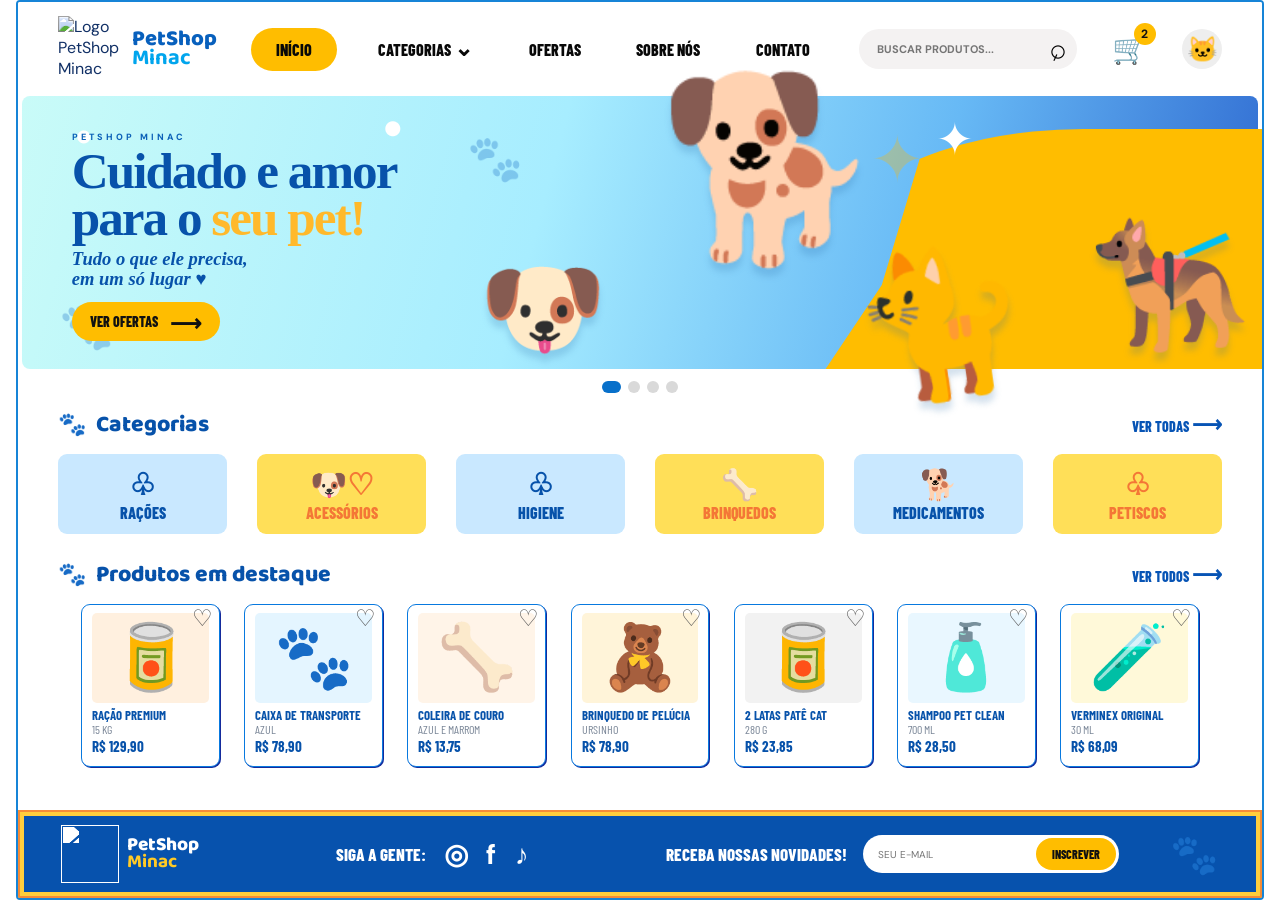
==== index.html @ 1ef47837 "adiciona produtos.json" ====
<!DOCTYPE html>
<html lang="pt-BR">
<head>
  <meta charset="UTF-8">
  <meta name="viewport" content="width=device-width, initial-scale=1.0">
  <meta name="description" content="PetShop Minac — cuidado e amor para o seu pet.">
  <title>PetShop Minac | Cuidado e amor para o seu pet</title>
  <link rel="stylesheet" href="index.css">
  <link rel="preconnect" href="https://fonts.googleapis.com">
  <link rel="preconnect" href="https://fonts.gstatic.com" crossorigin>
  <link href="https://fonts.googleapis.com/css2?family=Baloo+2:wght@500;600;700;800&family=Barlow+Condensed:wght@500;600;700;800&family=DM+Sans:wght@400;500;600;700&display=swap" rel="stylesheet">
</head>
<body>
  <div class="page-frame">
    <header class="site-header">
      <a class="brand" href="#" aria-label="PetShop Minac - página inicial">
        <img src="assets/logo.png" alt="Logo PetShop Minac">
        <span class="brand-name">PetShop<br><strong>Minac</strong></span>
      </a>

      <nav class="main-nav" aria-label="Navegação principal">
        <a class="nav-link active" href="#inicio">Início</a>
        <a class="nav-link" href="#categorias">Categorias <span class="chevron">⌄</span></a>
        <a class="nav-link" href="#ofertas">Ofertas</a>
        <a class="nav-link" href="#sobre">Sobre nós</a>
        <a class="nav-link" href="#contato">Contato</a>
      </nav>

      <form class="search-box" role="search">
        <label class="sr-only" for="search">Buscar produtos</label>
        <input id="search" type="search" placeholder="Buscar produtos...">
        <button type="submit" aria-label="Pesquisar">⌕</button>
      </form>

      <label class="cart-shortcut" for="cart-toggle" aria-label="Abrir carrinho" role="button" tabindex="0">
        <span class="cart-icon">🛒</span><span class="cart-count">2</span>
      </label>
      <div class="profile-avatar" aria-label="Perfil do usuário">🐱</div>
    </header>

    <main id="inicio">
      <section class="hero" aria-label="Apresentação do PetShop Minac">
        <div class="hero-copy">
          <span class="eyebrow">PETSHOP MINAC</span>
          <h1>Cuidado e amor<br>para o <em>seu pet!</em></h1>
          <p>Tudo o que ele precisa,<br>em um só lugar <span>♥</span></p>
          <a class="primary-button" href="#ofertas">Ver ofertas <b>⟶</b></a>
        </div>
        <div class="hero-decor decor-one">🐾</div>
        <div class="hero-decor decor-two">🐾</div>
        <div class="hero-decor decor-three">✦</div>
        <div class="hero-pets" aria-label="Ilustrações de animais">
          <div class="pet-sticker small-dog">🐶</div>
          <div class="pet-sticker big-dog">🐕</div>
          <div class="pet-sticker cat">🐈</div>
          <div class="pet-sticker puppy">🐕‍🦺</div>
        </div>
        <span class="hero-spark">✦</span>
      </section>

      <div class="slider-dots" aria-label="Slide 1 de 4">
        <span class="selected"></span><span></span><span></span><span></span>
      </div>

      <section class="content-section categories-section" id="categorias">
        <div class="section-heading">
          <span class="paw">🐾</span>
          <h2>Categorias</h2>
          <a href="#categorias" class="see-all">Ver todas <b>⟶</b></a>
        </div>
        <div class="category-grid">
          <a class="category-card blue" href="#ofertas"><span class="category-art">♧</span><span>Rações</span></a>
          <a class="category-card yellow" href="#ofertas"><span class="category-art">🐶♡</span><span>Acessórios</span></a>
          <a class="category-card blue" href="#ofertas"><span class="category-art">♧</span><span>Higiene</span></a>
          <a class="category-card yellow" href="#ofertas"><span class="category-art">🦴</span><span>Brinquedos</span></a>
          <a class="category-card blue" href="#ofertas"><span class="category-art">🐕</span><span>Medicamentos</span></a>
          <a class="category-card yellow" href="#ofertas"><span class="category-art">♧</span><span>Petiscos</span></a>
        </div>
      </section>

      <section class="content-section products-section" id="ofertas">
        <div class="section-heading">
          <span class="paw">🐾</span>
          <h2>Produtos em destaque</h2>
          <a href="#ofertas" class="see-all">Ver todos <b>⟶</b></a>
        </div>
        <div class="product-grid">
          <article class="product-card">
            <button class="favorite" aria-label="Adicionar ração aos favoritos">♡</button>
            <div class="product-image food">🥫</div>
            <h3>Ração premium</h3><p>15 kg</p><strong>R$ 129,90</strong>
          </article>
          <article class="product-card">
            <button class="favorite" aria-label="Adicionar caixa de transporte aos favoritos">♡</button>
            <div class="product-image carrier">🐾</div>
            <h3>Caixa de transporte</h3><p>Azul</p><strong>R$ 78,90</strong>
          </article>
          <article class="product-card">
            <button class="favorite" aria-label="Adicionar coleira aos favoritos">♡</button>
            <div class="product-image collar">🦴</div>
            <h3> coleira de couro</h3><p>Azul e marrom</p><strong>R$ 13,75</strong>
          </article>
          <article class="product-card">
            <button class="favorite" aria-label="Adicionar brinquedo aos favoritos">♡</button>
            <div class="product-image teddy">🧸</div>
            <h3>Brinquedo de pelúcia</h3><p>Ursinho</p><strong>R$ 78,90</strong>
          </article>
          <article class="product-card">
            <button class="favorite" aria-label="Adicionar patê aos favoritos">♡</button>
            <div class="product-image pate">🥫</div>
            <h3>2 latas patê cat</h3><p>280 g</p><strong>R$ 23,85</strong>
          </article>
          <article class="product-card">
            <button class="favorite" aria-label="Adicionar shampoo aos favoritos">♡</button>
            <div class="product-image shampoo">🧴</div>
            <h3>Shampoo pet clean</h3><p>700 ml</p><strong>R$ 28,50</strong>
          </article>
          <article class="product-card">
            <button class="favorite" aria-label="Adicionar vermífugo aos favoritos">♡</button>
            <div class="product-image vitamins">🧪</div>
            <h3>Verminex original</h3><p>30 ml</p><strong>R$ 68,09</strong>
          </article>
        </div>
      </section>
    </main>

    <footer class="site-footer" id="contato">
      <a class="footer-brand" href="#">
        <img src="assets/logo.png" alt="">
        <span>PetShop<br><strong>Minac</strong></span>
      </a>
      <div class="social-area"><strong>Siga a gente:</strong><a href="#" aria-label="Instagram">◎</a><a href="#" aria-label="Facebook">f</a><a href="#" aria-label="TikTok">♪</a></div>
      <form class="newsletter">
        <label for="email">Receba nossas novidades!</label>
        <div class="newsletter-field"><input id="email" type="email" placeholder="Seu e-mail"><button type="submit">Inscrever</button></div>
      </form>
      <div class="footer-paws">🐾</div>
    </footer>
  </div>

  <!-- Carrinho demonstrativo: a abertura/fechamento é feita apenas com CSS.
       Para adicionar produtos e recalcular valores automaticamente seria necessário JavaScript. -->
  <input class="cart-toggle" type="checkbox" id="cart-toggle">
  <label class="cart-open" for="cart-toggle" aria-label="Abrir carrinho">🛒<span>2</span></label>
  <aside class="cart-panel" id="carrinho" aria-label="Meu carrinho">
    <div class="cart-heading"><div><h2>Meu carrinho</h2><span>Seus itens</span></div><label for="cart-toggle" class="cart-close" aria-label="Fechar carrinho">×</label></div>
    <div class="cart-item"><div class="mini-product">🥫</div><div class="cart-item-info"><strong>Ração premier</strong><small>Adultos · 15 kg</small><div class="quantity">− <b>1</b> +</div></div><strong class="item-price">R$ 105,99</strong></div>
    <div class="cart-item"><div class="mini-product blue-mini">🐾</div><div class="cart-item-info"><strong>Caixa de transporte</strong><small>Azul</small><div class="quantity">− <b>1</b> +</div></div><strong class="item-price">R$ 78,90</strong></div>
    <div class="cart-total"><div><strong>Total:</strong><b>R$ 184,89</b></div><div><span>Taxa de entrega</span><span>R$ 20,00</span></div><div class="grand-total"><strong>Total da compra</strong><b>R$ 204,89</b></div></div>
    <a href="#" class="checkout-button">Finalizar compra <b>⟶</b></a>
  </aside>
</body>
</html>
---- index.css ----
* {
  box-sizing: border-box;
  margin: 0;
  padding: 0;
}

:root {
  --blue: #0754b5;
  --blue-dark: #0649a3;
  --sky: #bceeff;
  --sky-card: #c9e8ff;
  --yellow: #ffbd00;
  --yellow-soft: #ffdf58;
  --ink: #102f65;
  --white: #fff;
}

html { scroll-behavior: smooth; }
body {
  min-width: 320px;
  background: #fff;
  color: var(--ink);
  font-family: "DM Sans", Arial, sans-serif;
}
a { color: inherit; text-decoration: none; }
button, input { font: inherit; }
button { cursor: pointer; }
.sr-only {
  position: absolute; width: 1px; height: 1px; padding: 0; margin: -1px;
  overflow: hidden; clip: rect(0, 0, 0, 0); white-space: nowrap; border: 0;
}
.page-frame {
  width: min(100% - 32px, 1600px);
  min-height: 100vh;
  margin: 0 auto;
  border: 2px solid #1684d7;
  border-radius: 4px;
  overflow: hidden;
  display: flex;
  flex-direction: column;
}
.site-header {
  min-height: 94px;
  padding: 12px 3.2%;
  display: flex;
  align-items: center;
  justify-content: space-between;
  gap: 24px;
  background: #fff;
}
.brand, .footer-brand { display: flex; align-items: center; gap: 8px; flex-shrink: 0; }
.brand img { width: 66px; height: 66px; object-fit: contain; }
.brand-name, .footer-brand span {
  color: #0860bd; font-family: "Baloo 2", sans-serif; font-size: 22px;
  font-weight: 800; line-height: .88;
}
.brand-name strong, .footer-brand strong { color: #00a5ed; }
.main-nav { display: flex; align-items: center; justify-content: center; gap: clamp(12px, 2vw, 35px); }
.nav-link {
  padding: 12px 15px; color: #080808; text-transform: uppercase;
  font-family: "Barlow Condensed", sans-serif; font-size: 16px; font-weight: 800;
  white-space: nowrap;
}
.nav-link.active { padding-inline: 25px; background: var(--yellow); border-radius: 28px; }
.chevron { font-size: 23px; line-height: 0; }
.search-box {
  width: clamp(160px, 17vw, 250px); height: 40px; display: flex; align-items: center;
  background: #f4f2f2; border-radius: 30px; padding: 0 12px 0 18px;
}
.search-box input { min-width: 0; width: 100%; border: 0; outline: 0; background: transparent; font-size: 11px; font-weight: 700; text-transform: uppercase; }
.search-box button { border: 0; background: transparent; font-size: 29px; line-height: 1; transform: rotate(-20deg); }
.cart-shortcut { position: relative; font-size: 29px; flex-shrink: 0; }
.cart-count, .cart-open span {
  position: absolute; top: -7px; right: -8px; width: 22px; height: 22px;
  display: grid; place-items: center; border-radius: 50%; background: var(--yellow);
  color: #111; font-size: 12px; font-weight: 800;
}
.profile-avatar { width: 40px; height: 40px; display: grid; place-items: center; border-radius: 50%; background: #eee; font-size: 25px; }

.hero {
  min-height: clamp(230px, 21vw, 320px);
  margin: 0 4px;
  padding: 28px 4%;
  position: relative;
  overflow: visible;
  isolation: isolate;
  display: flex;
  align-items: center;
  border-radius: 8px;
  background:
    radial-gradient(circle at 5% 15%, #fff 0 6px, transparent 7px),
    radial-gradient(circle at 30% 12%, #fff 0 7px, transparent 8px),
    radial-gradient(circle at 58% 35%, #fff 0 10px, transparent 11px),
    radial-gradient(circle at 88% 18%, #fff 0 8px, transparent 9px),
    linear-gradient(105deg, #c9fbf8 0%, #a7edff 42%, #67b9f5 72%, #2c66cf 100%);
}
.hero::before {
  content: ""; position: absolute; z-index: -1; right: -3%; bottom: 0; width: 38%; height: 88%;
  background: var(--yellow); border-radius: 55% 0 0 0; clip-path: polygon(22% 0,100% 0,100% 100%,0 100%,12% 65%);
}
.hero-copy { position: relative; z-index: 3; max-width: 43%; }
.eyebrow { color: #0c61b8; font-size: 9px; font-weight: 800; letter-spacing: 3px; }
.hero h1 {
  margin: 2px 0 8px; color: #0752aa; font-family: Georgia, serif;
  font-size: clamp(31px, 4vw, 61px); line-height: .92; letter-spacing: -2px;
}
.hero h1 em { color: #ffb92b; font-style: normal; }
.hero-copy p { color: #0752aa; font-family: Georgia, serif; font-size: clamp(14px, 1.45vw, 21px); font-weight: 700; font-style: italic; line-height: 1.05; }
.hero-copy p span { color: #0752aa; }
.primary-button {
  display: inline-flex; align-items: center; gap: 12px; margin-top: 14px; padding: 11px 18px;
  border-radius: 30px; background: var(--yellow); color: #111; text-transform: uppercase;
  font-family: "Barlow Condensed", sans-serif; font-size: 14px; font-weight: 800;
}
.primary-button b { font-size: 22px; line-height: 12px; }
.hero-pets { position: absolute; z-index: 2; inset: 0 0 0 37%; pointer-events: none; }
.pet-sticker { position: absolute; display: grid; place-items: center; filter: drop-shadow(0 8px 3px #2869a333); }
.small-dog { left: 0; bottom: -2%; font-size: clamp(65px, 8vw, 120px); }
.big-dog { left: 23%; top: -16%; font-size: clamp(110px, 14vw, 210px); }
.cat { left: 48%; bottom: -17%; font-size: clamp(90px, 11vw, 160px); transform: rotate(-8deg); }
.puppy { right: 1%; bottom: 0; font-size: clamp(75px, 10vw, 145px); }
.hero-decor { position: absolute; color: #2584d0; opacity: .3; font-size: 45px; }
.decor-one { left: 36%; top: 12%; }.decor-two { left: 3%; bottom: 5%; }.decor-three { right: 27%; top: 8%; color: #ffb800; font-size: 65px; }
.hero-spark { position: absolute; right: 23%; top: 5%; color: #fff; font-size: 45px; }
.slider-dots { display: flex; justify-content: center; gap: 7px; padding: 12px 0 4px; }
.slider-dots span { width: 12px; height: 12px; border-radius: 50%; background: #d9d9d9; }
.slider-dots .selected { width: 19px; border-radius: 10px; background: #0870ca; }

.content-section { padding: 12px 3.2% 8px; }
.section-heading { display: flex; align-items: center; gap: 9px; margin-bottom: 15px; }
.section-heading h2 { color: #0752aa; font-family: "Baloo 2", sans-serif; font-size: 23px; font-weight: 800; line-height: 1; }
.paw { font-size: 23px; }
.see-all { margin-left: auto; color: var(--blue); font-family: "Barlow Condensed", sans-serif; font-size: 14px; font-weight: 800; text-transform: uppercase; white-space: nowrap; }
.see-all b { font-size: 21px; }
.category-grid { display: grid; grid-template-columns: repeat(6, minmax(0, 1fr)); gap: clamp(10px, 2.3vw, 36px); }
.category-card {
  min-height: 80px; display: flex; flex-direction: column; align-items: center; justify-content: center;
  gap: 3px; border-radius: 9px; font-family: "Barlow Condensed", sans-serif; font-size: 16px;
  font-weight: 800; text-transform: uppercase; transition: transform .2s ease;
}
.category-card:hover { transform: translateY(-3px); }
.category-card.blue { background: var(--sky-card); color: #0752aa; }
.category-card.yellow { background: var(--yellow-soft); color: #f47736; }
.category-art { font-size: 30px; line-height: 1.1; }

.products-section { padding-top: 17px; padding-bottom: 32px; }
.product-grid { display: grid; grid-template-columns: repeat(7, minmax(0, 1fr)); gap: clamp(9px, 1.9vw, 29px); padding: 0 2%; }
.product-card {
  position: relative; min-width: 0; padding: 8px 10px 9px; border: 1.5px solid #0879df;
  border-radius: 9px; box-shadow: 1px 1px 0 #152b9c; background: #fff;
}
.favorite { position: absolute; top: 2px; right: 6px; border: 0; background: transparent; color: #555; font-size: 23px; line-height: 1; }
.product-image {
  height: clamp(72px, 7vw, 108px); display: grid; place-items: center; margin-bottom: 5px;
  border-radius: 5px; font-size: clamp(43px, 5vw, 70px);
}
.product-image.food { background: #fff0df; }.product-image.carrier { background: #e4f5ff; }
.product-image.collar { background: #fff4e8; }.product-image.teddy { background: #fff4d9; }
.product-image.pate { background: #f2f2f2; }.product-image.shampoo { background: #e9f7ff; }
.product-image.vitamins { background: #fff9d9; }
.product-card h3 { color: #0752aa; font-family: "Barlow Condensed", sans-serif; font-size: clamp(12px, 1vw, 15px); font-weight: 700; text-transform: uppercase; line-height: 1.1; }
.product-card p { color: #7b8798; font-family: "Barlow Condensed", sans-serif; font-size: 12px; text-transform: uppercase; }
.product-card > strong { color: #0752aa; font-family: "Barlow Condensed", sans-serif; font-size: 15px; }

.site-footer {
  min-height: 86px; margin-top: auto; padding: 9px 3%; display: flex; align-items: center; gap: clamp(18px, 4vw, 65px);
  position: relative; overflow: hidden; color: #fff; background: #0752ad;
  border: 6px solid #ffce3c; outline: 2px solid #f58c37; outline-offset: -2px;
}
.footer-brand img { width: 58px; height: 58px; object-fit: contain; filter: brightness(0) invert(1); }
.footer-brand span { color: #fff; font-size: 19px; }
.footer-brand strong { color: #ffca26; }
.social-area { display: flex; align-items: center; gap: 18px; margin-left: auto; white-space: nowrap; }
.social-area strong, .newsletter label { font-family: "Barlow Condensed", sans-serif; font-size: 17px; font-weight: 800; text-transform: uppercase; }
.social-area a { font-size: 28px; font-weight: 700; }
.newsletter { display: flex; align-items: center; gap: 16px; margin-left: auto; }
.newsletter-field { display: flex; align-items: center; width: clamp(190px, 20vw, 275px); padding: 3px; border-radius: 30px; background: #fff; }
.newsletter-field input { width: 100%; min-width: 0; padding: 7px 12px; border: 0; outline: 0; border-radius: 30px; font-size: 10px; text-transform: uppercase; }
.newsletter-field button { padding: 9px 16px; border: 0; border-radius: 25px; background: var(--yellow); color: #111; font-family: "Barlow Condensed", sans-serif; font-size: 12px; font-weight: 800; text-transform: uppercase; white-space: nowrap; }
.footer-paws { font-size: 39px; color: var(--yellow); }

.cart-toggle { position: absolute; opacity: 0; pointer-events: none; }
.cart-open {
  position: fixed; z-index: 20; top: 22px; right: 24px; display: none;
  font-size: 27px; cursor: pointer;
}
.cart-open span { display: grid; }
.cart-panel {
  position: fixed; z-index: 30; top: 18%; right: max(18px, calc((100vw - 1600px) / 2 + 18px));
  width: min(310px, calc(100vw - 28px)); padding: 17px 15px 14px;
  border: 1.5px solid #0879df; border-radius: 22px; background: #fff;
  box-shadow: 0 5px 18px #123a6933; transform: translateX(calc(100% + 35px));
  opacity: 0; visibility: hidden; transition: transform .25s ease, opacity .25s ease, visibility .25s;
}
.cart-toggle:checked ~ .cart-panel { transform: translateX(0); opacity: 1; visibility: visible; }
.cart-heading { display: flex; align-items: flex-start; justify-content: space-between; margin-bottom: 14px; }
.cart-heading h2 { color: #121a58; font-family: "Barlow Condensed", sans-serif; font-size: 22px; line-height: .95; text-transform: uppercase; }
.cart-heading span { color: #f04444; font-family: "Barlow Condensed", sans-serif; font-size: 11px; font-weight: 700; text-transform: uppercase; }
.cart-close { color: #222; font-size: 27px; font-weight: 700; line-height: .8; cursor: pointer; }
.cart-item { display: flex; align-items: center; gap: 9px; padding: 8px 0; border-bottom: 1px solid #eee; }
.mini-product { width: 58px; height: 55px; display: grid; place-items: center; border-radius: 8px; background: #fff0bd; font-size: 31px; }
.blue-mini { background: #d9f0ff; }
.cart-item-info { display: flex; flex: 1; flex-direction: column; min-width: 0; }
.cart-item-info strong { color: #0752aa; font-family: "Barlow Condensed", sans-serif; font-size: 13px; text-transform: uppercase; line-height: 1.1; }
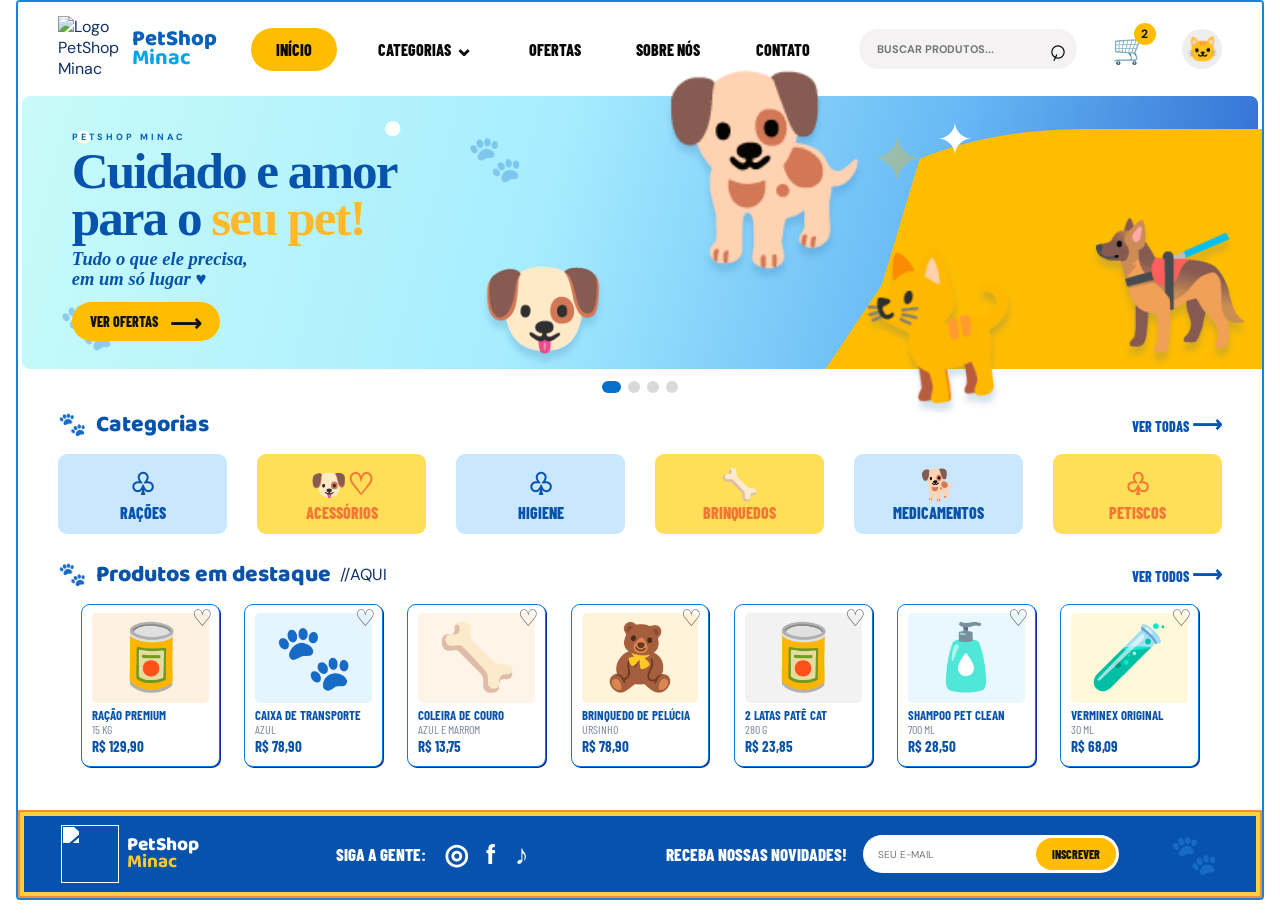
==== commit 64b4de2a: "Update index.html" ====
--- a/index.html
+++ b/index.html
@@ -81,7 +81,9 @@
       <section class="content-section products-section" id="ofertas">
         <div class="section-heading">
           <span class="paw">🐾</span>
-          <h2>Produtos em destaque</h2>
+          
+          <h2>Produtos em destaque</h2> //AQUI 
+          
           <a href="#ofertas" class="see-all">Ver todos <b>⟶</b></a>
         </div>
         <div class="product-grid">
@@ -150,4 +152,4 @@
     <a href="#" class="checkout-button">Finalizar compra <b>⟶</b></a>
   </aside>
 </body>
-</html>+</html>
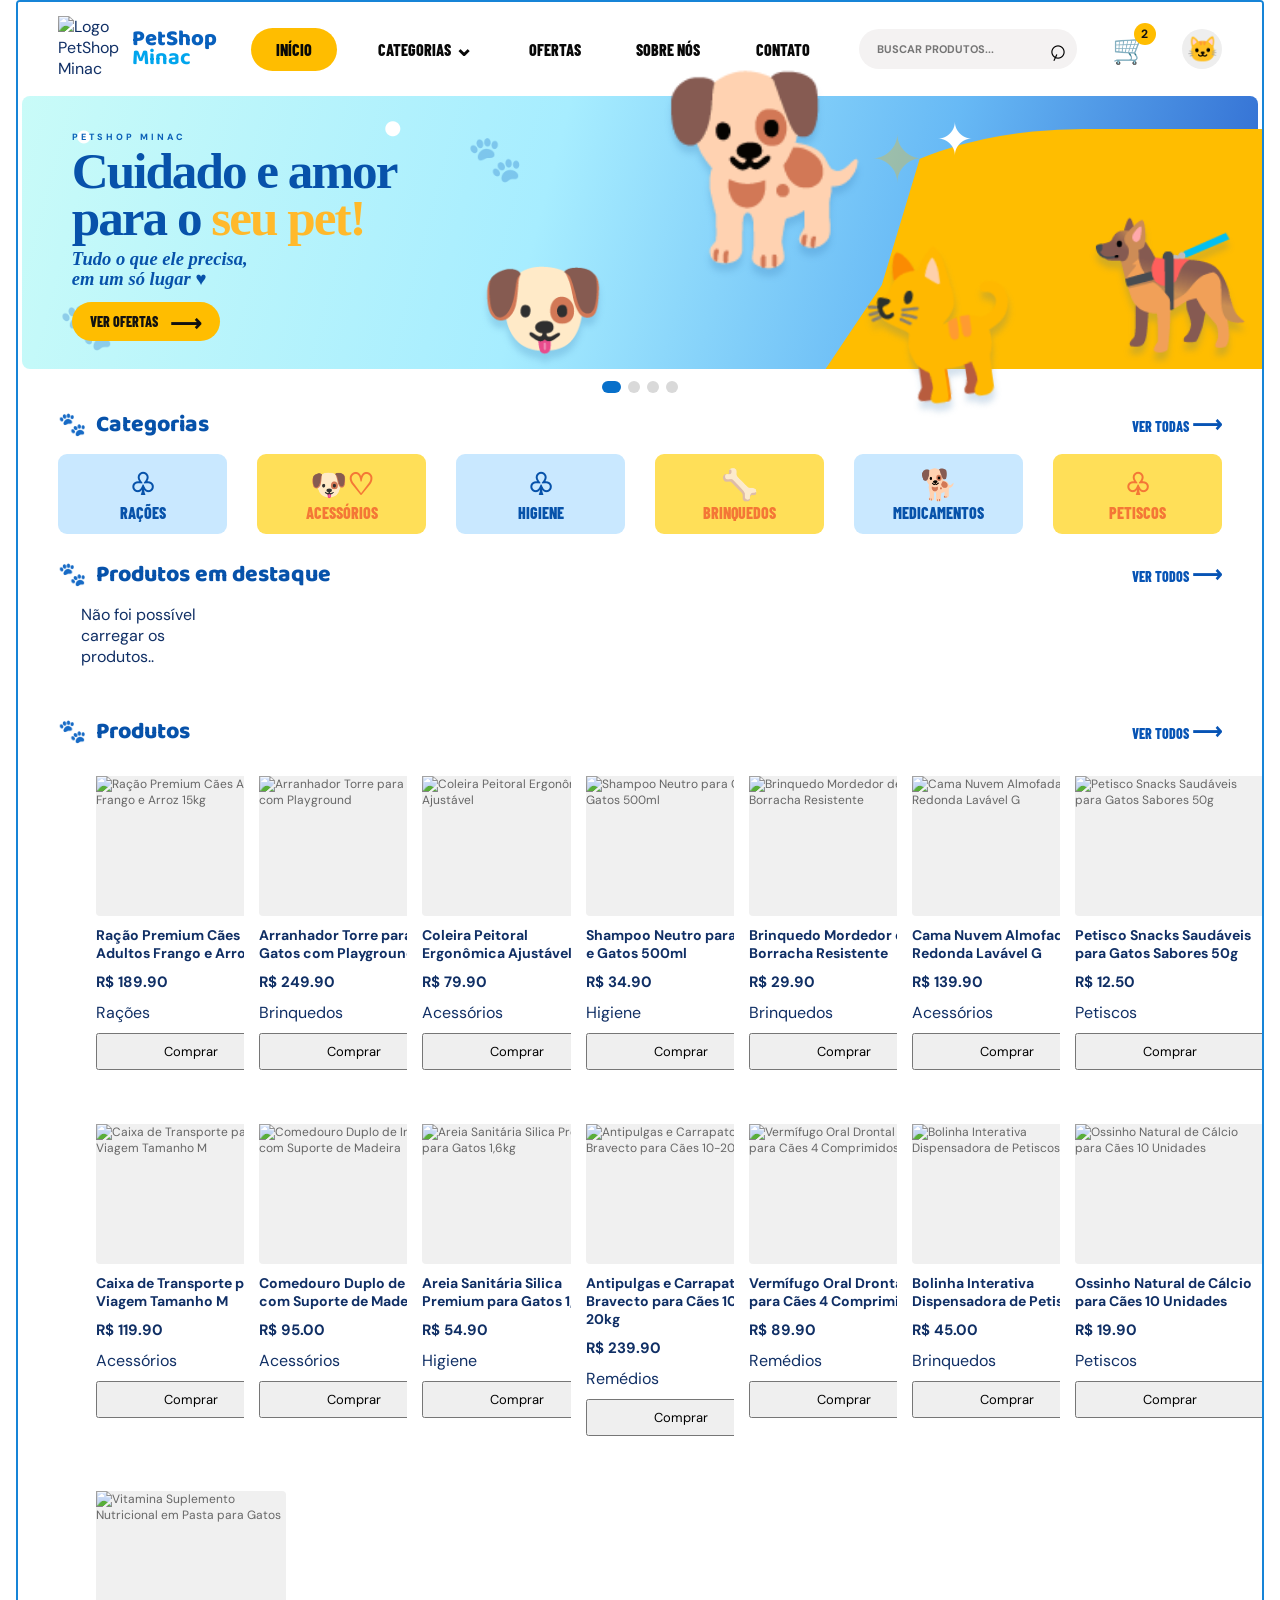
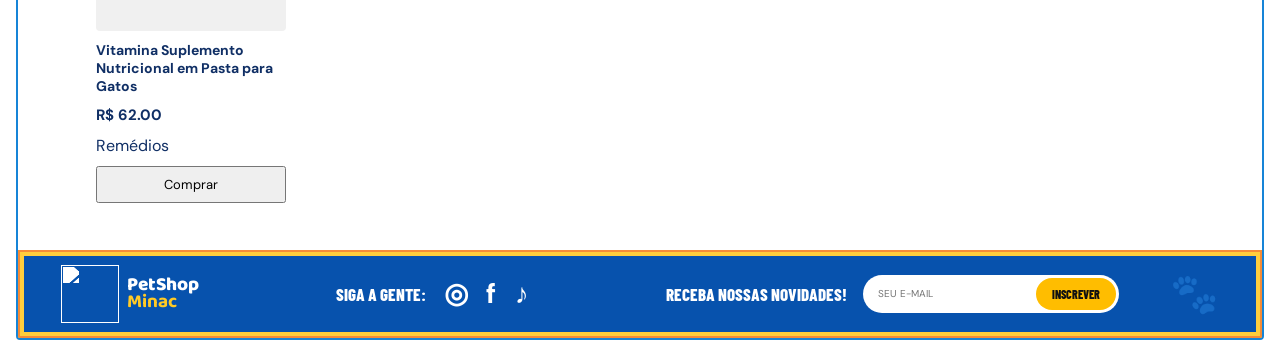
==== commit dccc2977: "extrai API externa para produtos em destaque" ====
--- a/index.html
+++ b/index.html
@@ -14,6 +14,7 @@
   <div class="page-frame">
     <header class="site-header">
       <a class="brand" href="#" aria-label="PetShop Minac - página inicial">
+       
         <img src="assets/logo.png" alt="Logo PetShop Minac">
         <span class="brand-name">PetShop<br><strong>Minac</strong></span>
       </a>
@@ -77,55 +78,31 @@
           <a class="category-card yellow" href="#ofertas"><span class="category-art">♧</span><span>Petiscos</span></a>
         </div>
       </section>
+<section class="content-section products-section" id="ofertas">
 
-      <section class="content-section products-section" id="ofertas">
-        <div class="section-heading">
-          <span class="paw">🐾</span>
-          
-          <h2>Produtos em destaque</h2> //AQUI 
-          
-          <a href="#ofertas" class="see-all">Ver todos <b>⟶</b></a>
-        </div>
-        <div class="product-grid">
-          <article class="product-card">
-            <button class="favorite" aria-label="Adicionar ração aos favoritos">♡</button>
-            <div class="product-image food">🥫</div>
-            <h3>Ração premium</h3><p>15 kg</p><strong>R$ 129,90</strong>
-          </article>
-          <article class="product-card">
-            <button class="favorite" aria-label="Adicionar caixa de transporte aos favoritos">♡</button>
-            <div class="product-image carrier">🐾</div>
-            <h3>Caixa de transporte</h3><p>Azul</p><strong>R$ 78,90</strong>
-          </article>
-          <article class="product-card">
-            <button class="favorite" aria-label="Adicionar coleira aos favoritos">♡</button>
-            <div class="product-image collar">🦴</div>
-            <h3> coleira de couro</h3><p>Azul e marrom</p><strong>R$ 13,75</strong>
-          </article>
-          <article class="product-card">
-            <button class="favorite" aria-label="Adicionar brinquedo aos favoritos">♡</button>
-            <div class="product-image teddy">🧸</div>
-            <h3>Brinquedo de pelúcia</h3><p>Ursinho</p><strong>R$ 78,90</strong>
-          </article>
-          <article class="product-card">
-            <button class="favorite" aria-label="Adicionar patê aos favoritos">♡</button>
-            <div class="product-image pate">🥫</div>
-            <h3>2 latas patê cat</h3><p>280 g</p><strong>R$ 23,85</strong>
-          </article>
-          <article class="product-card">
-            <button class="favorite" aria-label="Adicionar shampoo aos favoritos">♡</button>
-            <div class="product-image shampoo">🧴</div>
-            <h3>Shampoo pet clean</h3><p>700 ml</p><strong>R$ 28,50</strong>
-          </article>
-          <article class="product-card">
-            <button class="favorite" aria-label="Adicionar vermífugo aos favoritos">♡</button>
-            <div class="product-image vitamins">🧪</div>
-            <h3>Verminex original</h3><p>30 ml</p><strong>R$ 68,09</strong>
-          </article>
-        </div>
-      </section>
+    <div class="section-heading">
+        <span class="paw">🐾</span>
+        <h2>Produtos em destaque</h2>
+        <a href="#ofertas" class="see-all">Ver todos <b>⟶</b></a>
+    </div>
+
+    <div class="product-grid" id="destaques-container">
+    </div>
+
+</section>
+<section class="content-section products-section" id="ofertas">
+
+    <div class="section-heading">
+        <span class="paw">🐾</span>
+        <h2>Produtos</h2>
+        <a href="#ofertas" class="see-all">Ver todos <b>⟶</b></a>
+    </div>
+
+    <div class="product-grid" id="produtos-container">
+    </div>
+
+</section>
     </main>
-
     <footer class="site-footer" id="contato">
       <a class="footer-brand" href="#">
         <img src="assets/logo.png" alt="">
@@ -151,5 +128,6 @@
     <div class="cart-total"><div><strong>Total:</strong><b>R$ 184,89</b></div><div><span>Taxa de entrega</span><span>R$ 20,00</span></div><div class="grand-total"><strong>Total da compra</strong><b>R$ 204,89</b></div></div>
     <a href="#" class="checkout-button">Finalizar compra <b>⟶</b></a>
   </aside>
+   <script src="script.js"></script>
 </body>
-</html>
+</html>
--- a/index.css
+++ b/index.css
@@ -155,6 +155,7 @@
   border-radius: 5px; font-size: clamp(43px, 5vw, 70px);
 }
 .product-image.food { background: #fff0df; }.product-image.carrier { background: #e4f5ff; }
+
 .product-image.collar { background: #fff4e8; }.product-image.teddy { background: #fff4d9; }
 .product-image.pate { background: #f2f2f2; }.product-image.shampoo { background: #e9f7ff; }
 .product-image.vitamins { background: #fff9d9; }
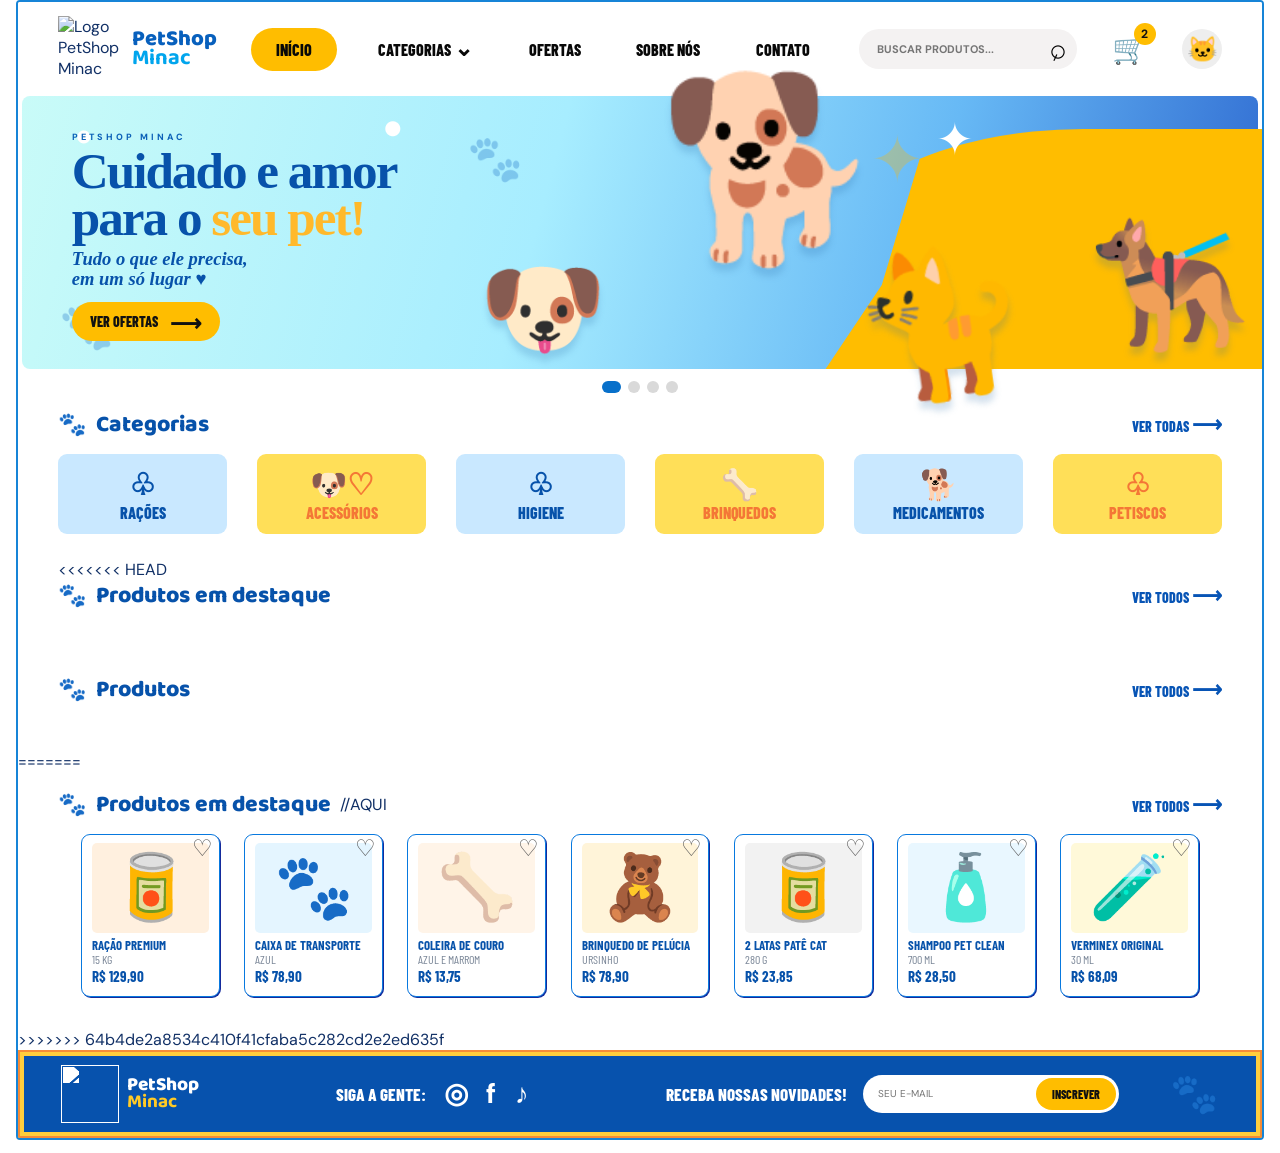
==== commit 3d7f85fa: "Resolve conflitos de mesclagem" ====
--- a/index.html
+++ b/index.html
@@ -80,6 +80,7 @@
       </section>
 <section class="content-section products-section" id="ofertas">
 
+<<<<<<< HEAD
     <div class="section-heading">
         <span class="paw">🐾</span>
         <h2>Produtos em destaque</h2>
@@ -102,6 +103,54 @@
     </div>
 
 </section>
+=======
+      <section class="content-section products-section" id="ofertas">
+        <div class="section-heading">
+          <span class="paw">🐾</span>
+          
+          <h2>Produtos em destaque</h2> //AQUI 
+          
+          <a href="#ofertas" class="see-all">Ver todos <b>⟶</b></a>
+        </div>
+        <div class="product-grid">
+          <article class="product-card">
+            <button class="favorite" aria-label="Adicionar ração aos favoritos">♡</button>
+            <div class="product-image food">🥫</div>
+            <h3>Ração premium</h3><p>15 kg</p><strong>R$ 129,90</strong>
+          </article>
+          <article class="product-card">
+            <button class="favorite" aria-label="Adicionar caixa de transporte aos favoritos">♡</button>
+            <div class="product-image carrier">🐾</div>
+            <h3>Caixa de transporte</h3><p>Azul</p><strong>R$ 78,90</strong>
+          </article>
+          <article class="product-card">
+            <button class="favorite" aria-label="Adicionar coleira aos favoritos">♡</button>
+            <div class="product-image collar">🦴</div>
+            <h3> coleira de couro</h3><p>Azul e marrom</p><strong>R$ 13,75</strong>
+          </article>
+          <article class="product-card">
+            <button class="favorite" aria-label="Adicionar brinquedo aos favoritos">♡</button>
+            <div class="product-image teddy">🧸</div>
+            <h3>Brinquedo de pelúcia</h3><p>Ursinho</p><strong>R$ 78,90</strong>
+          </article>
+          <article class="product-card">
+            <button class="favorite" aria-label="Adicionar patê aos favoritos">♡</button>
+            <div class="product-image pate">🥫</div>
+            <h3>2 latas patê cat</h3><p>280 g</p><strong>R$ 23,85</strong>
+          </article>
+          <article class="product-card">
+            <button class="favorite" aria-label="Adicionar shampoo aos favoritos">♡</button>
+            <div class="product-image shampoo">🧴</div>
+            <h3>Shampoo pet clean</h3><p>700 ml</p><strong>R$ 28,50</strong>
+          </article>
+          <article class="product-card">
+            <button class="favorite" aria-label="Adicionar vermífugo aos favoritos">♡</button>
+            <div class="product-image vitamins">🧪</div>
+            <h3>Verminex original</h3><p>30 ml</p><strong>R$ 68,09</strong>
+          </article>
+        </div>
+      </section>
+>>>>>>> 64b4de2a8534c410f41cfaba5c282cd2e2ed635f
     </main>
     <footer class="site-footer" id="contato">
       <a class="footer-brand" href="#">
@@ -130,4 +179,4 @@
   </aside>
    <script src="script.js"></script>
 </body>
-</html>+</html>
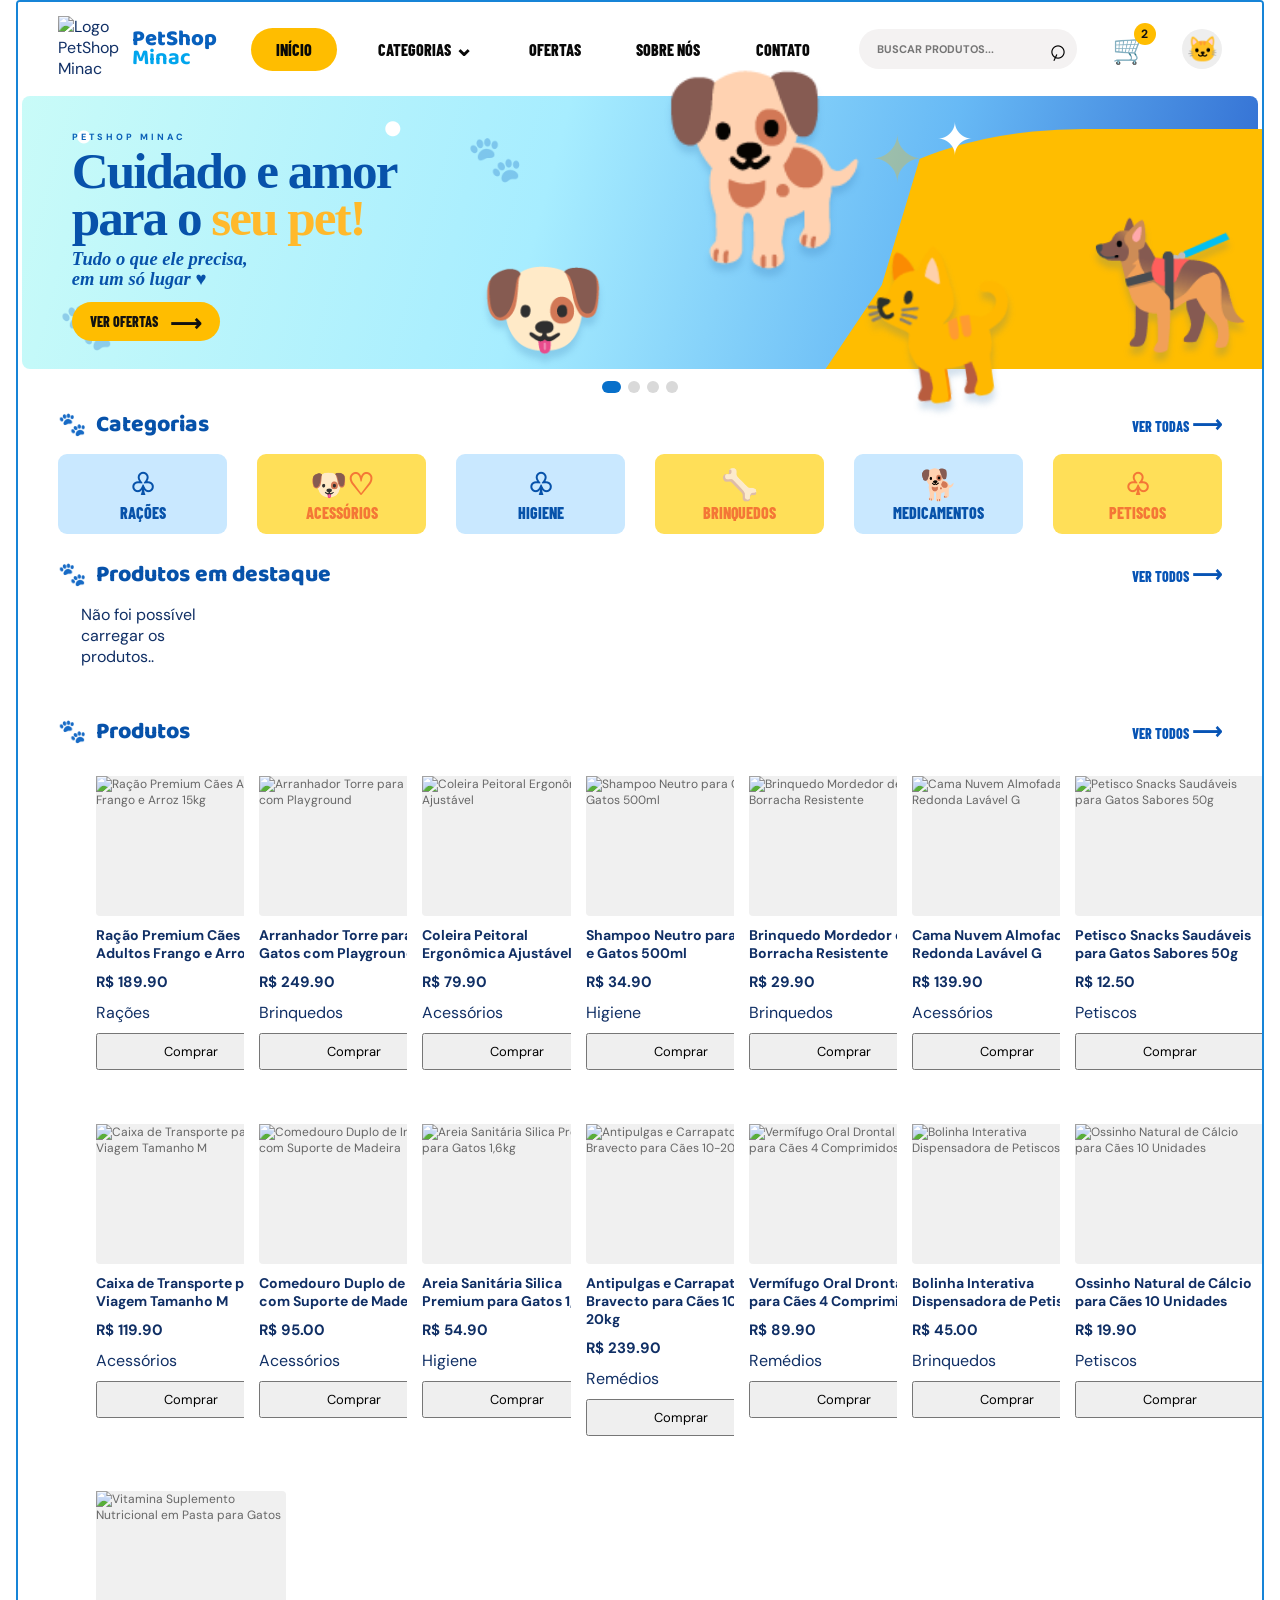
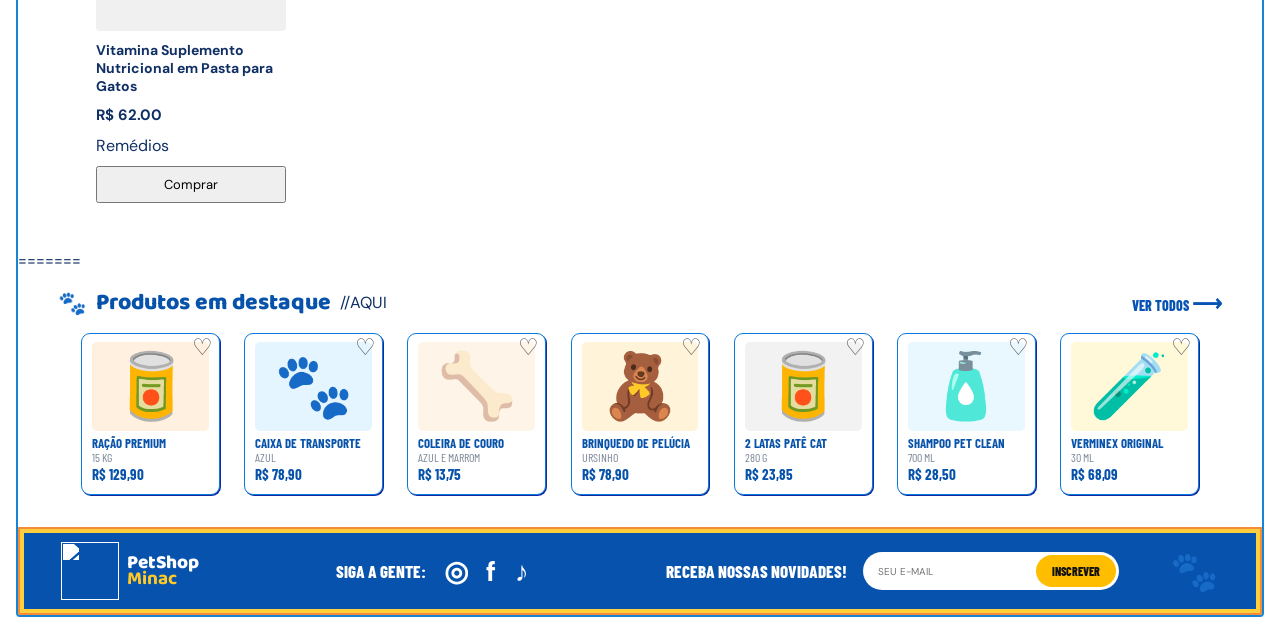
==== commit beb00ecd: "corrige falhas de digitacao" ====
--- a/index.html
+++ b/index.html
@@ -80,7 +80,7 @@
       </section>
 <section class="content-section products-section" id="ofertas">
 
-<<<<<<< HEAD
+
     <div class="section-heading">
         <span class="paw">🐾</span>
         <h2>Produtos em destaque</h2>
@@ -150,7 +150,7 @@
           </article>
         </div>
       </section>
->>>>>>> 64b4de2a8534c410f41cfaba5c282cd2e2ed635f
+
     </main>
     <footer class="site-footer" id="contato">
       <a class="footer-brand" href="#">
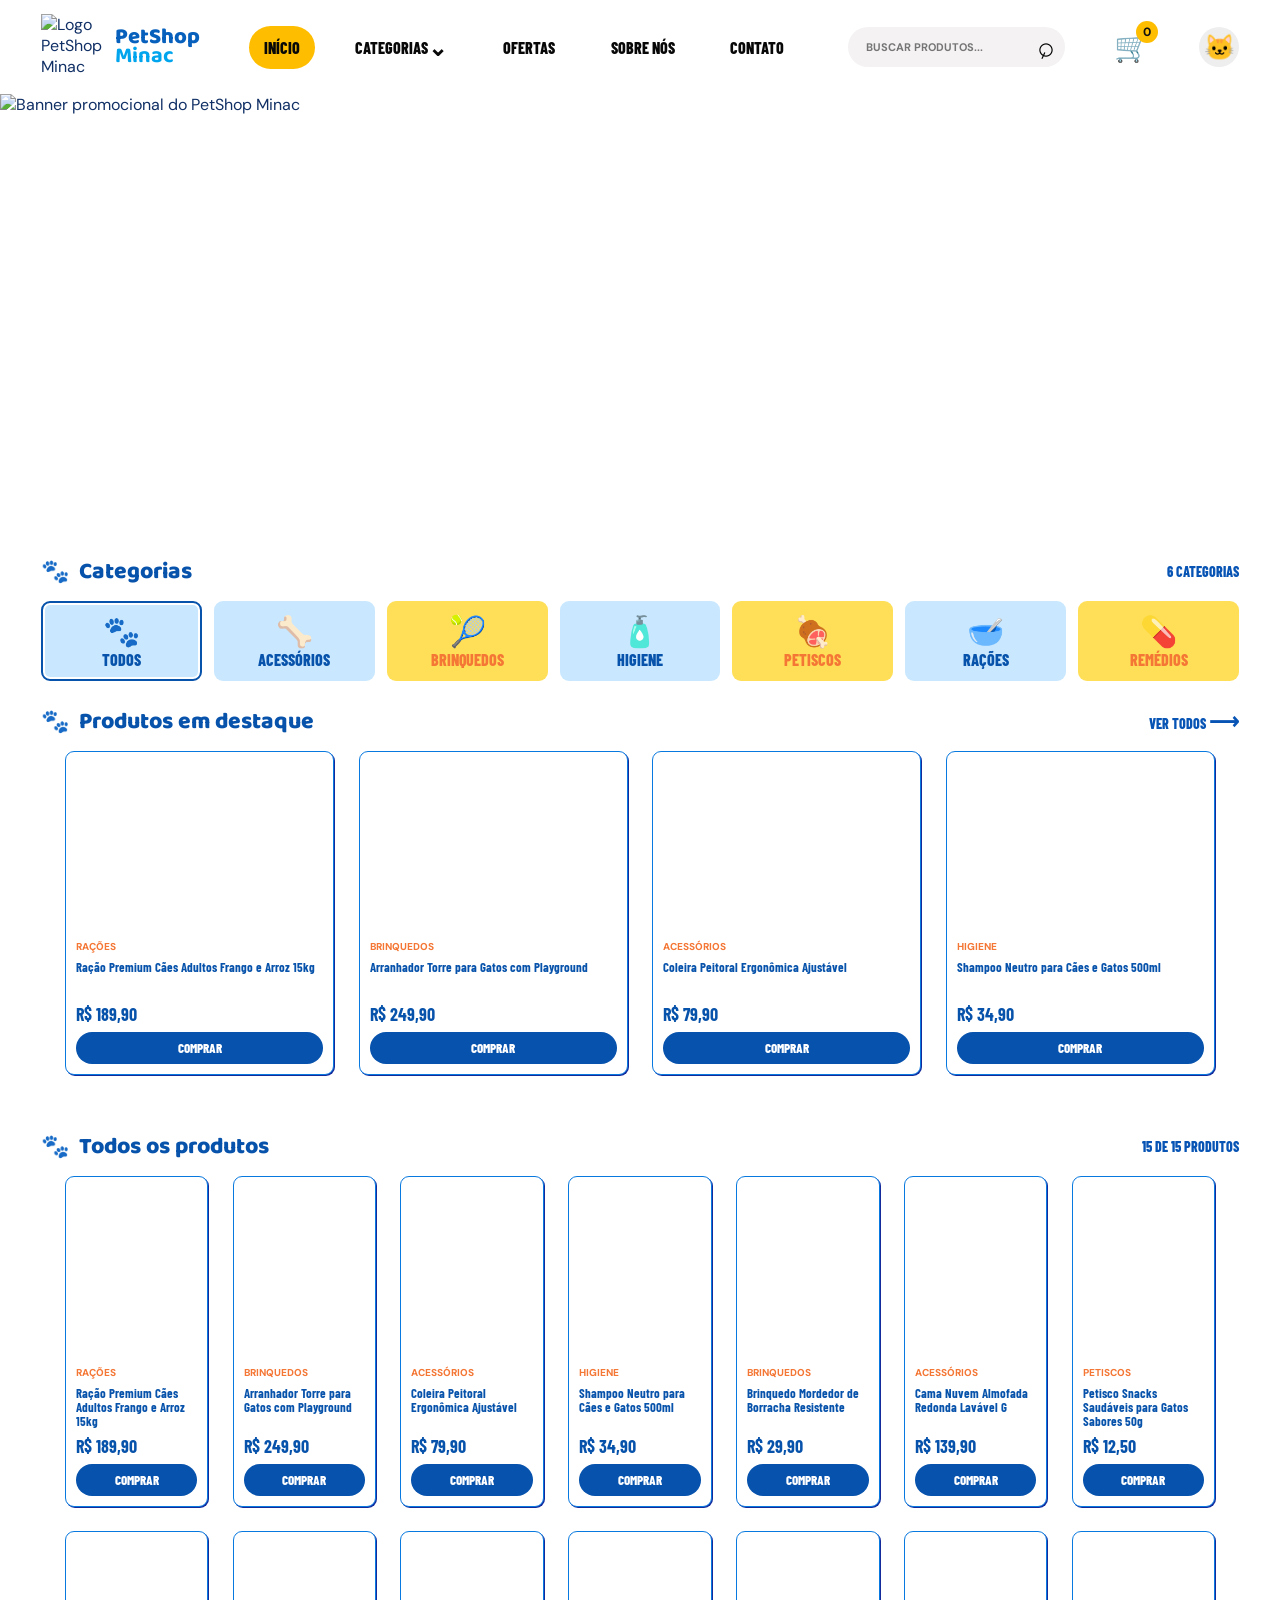
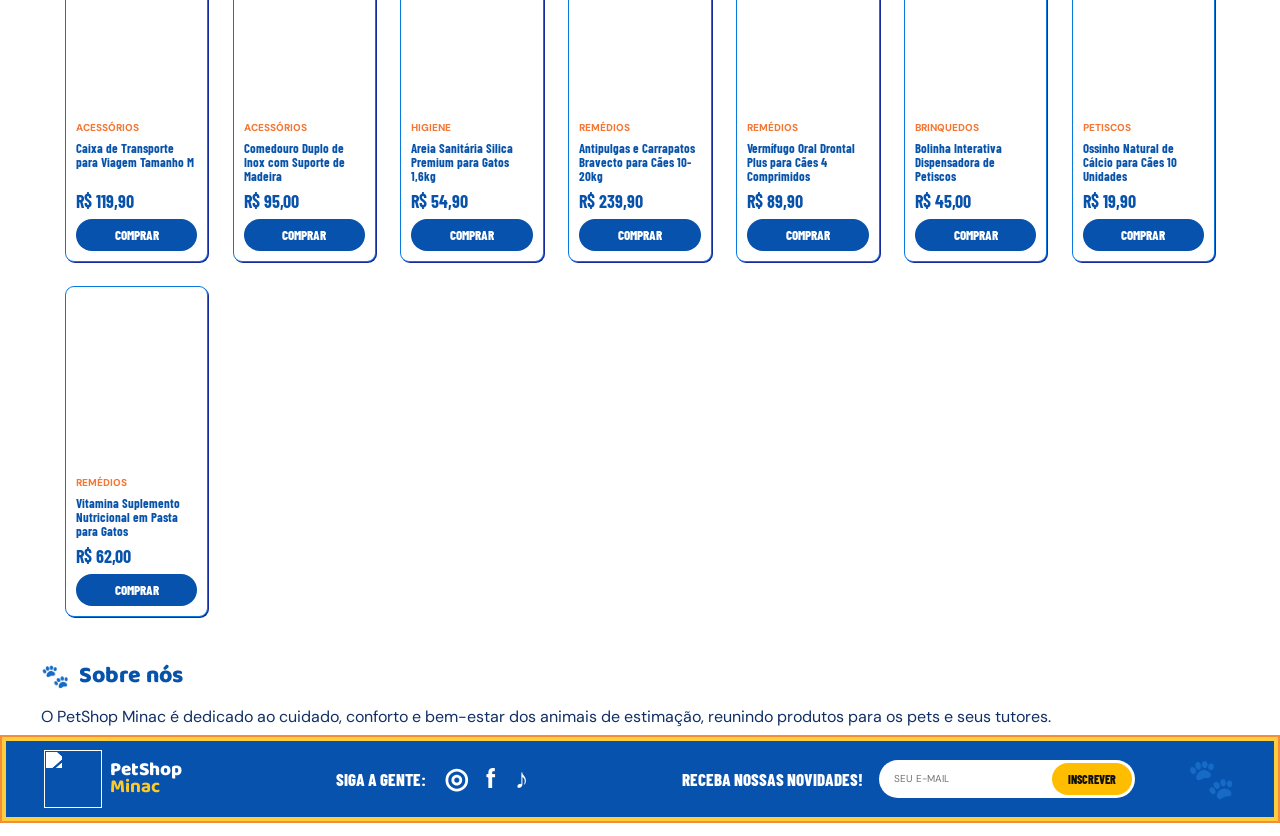
==== commit 17f369c3: "finalização do projeto." ====
--- a/index.html
+++ b/index.html
@@ -1,182 +1,406 @@
+
 <!DOCTYPE html>
 <html lang="pt-BR">
+
 <head>
   <meta charset="UTF-8">
   <meta name="viewport" content="width=device-width, initial-scale=1.0">
-  <meta name="description" content="PetShop Minac — cuidado e amor para o seu pet.">
+
+  <meta
+    name="description"
+    content="PetShop Minac — cuidado e amor para o seu pet."
+  >
+
   <title>PetShop Minac | Cuidado e amor para o seu pet</title>
+
   <link rel="stylesheet" href="index.css">
+
   <link rel="preconnect" href="https://fonts.googleapis.com">
   <link rel="preconnect" href="https://fonts.gstatic.com" crossorigin>
-  <link href="https://fonts.googleapis.com/css2?family=Baloo+2:wght@500;600;700;800&family=Barlow+Condensed:wght@500;600;700;800&family=DM+Sans:wght@400;500;600;700&display=swap" rel="stylesheet">
+
+  <link
+    href="https://fonts.googleapis.com/css2?family=Baloo+2:wght@500;600;700;800&family=Barlow+Condensed:wght@500;600;700;800&family=DM+Sans:wght@400;500;600;700&display=swap"
+    rel="stylesheet"
+  >
 </head>
+
 <body>
+
   <div class="page-frame">
+
+   
     <header class="site-header">
-      <a class="brand" href="#" aria-label="PetShop Minac - página inicial">
-       
+
+      <a class="brand" href="#inicio" aria-label="PetShop Minac - página inicial">
         <img src="assets/logo.png" alt="Logo PetShop Minac">
-        <span class="brand-name">PetShop<br><strong>Minac</strong></span>
+
+        <span class="brand-name">
+          PetShop<br>
+          <strong>Minac</strong>
+        </span>
       </a>
 
       <nav class="main-nav" aria-label="Navegação principal">
-        <a class="nav-link active" href="#inicio">Início</a>
-        <a class="nav-link" href="#categorias">Categorias <span class="chevron">⌄</span></a>
-        <a class="nav-link" href="#ofertas">Ofertas</a>
-        <a class="nav-link" href="#sobre">Sobre nós</a>
-        <a class="nav-link" href="#contato">Contato</a>
+
+        <span class="nav-indicator" aria-hidden="true"></span>
+
+        <a
+          class="nav-link active"
+          href="#inicio"
+          aria-current="page"
+        >
+          Início
+        </a>
+
+        <a class="nav-link" href="#categorias">
+          Categorias <span class="chevron">⌄</span>
+        </a>
+
+        <a class="nav-link" href="ofertas.html">
+          Ofertas
+        </a>
+
+        <a class="nav-link" href="#sobre">
+          Sobre nós
+        </a>
+
+        <a class="nav-link" href="#contato">
+          Contato
+        </a>
+
       </nav>
 
-      <form class="search-box" role="search">
-        <label class="sr-only" for="search">Buscar produtos</label>
-        <input id="search" type="search" placeholder="Buscar produtos...">
-        <button type="submit" aria-label="Pesquisar">⌕</button>
+      <form class="search-box" role="search" id="search-form">
+
+        <label class="sr-only" for="search">
+          Buscar produtos
+        </label>
+
+        <input
+          id="search"
+          type="search"
+          placeholder="Buscar produtos..."
+          autocomplete="off"
+        >
+
+        <button type="submit" aria-label="Pesquisar">
+          ⌕
+        </button>
+
+        <div
+          id="search-suggestions"
+          class="search-suggestions"
+          role="listbox"
+          hidden
+        ></div>
+
       </form>
-
-      <label class="cart-shortcut" for="cart-toggle" aria-label="Abrir carrinho" role="button" tabindex="0">
-        <span class="cart-icon">🛒</span><span class="cart-count">2</span>
+<a class="cart-shortcut" href="carrinho.html">
+    <span class="cart-icon">🛒</span>
+    <span class="cart-count">0</span>
+</a>
+</a>
+
+    
+      <div
+        class="profile-avatar"
+        aria-label="Perfil do usuário"
+        role="img"
+      >
+        🐱
+      </div>
+
+    </header>
+
+
+   
+    <main id="inicio">
+
+     
+      <section
+        class="hero"
+        aria-label="Banner do PetShop Minac"
+      >
+
+        <img
+          src="assets/banner-minac.png"
+          alt="Banner promocional do PetShop Minac"
+        >
+
+      </section>
+
+
+      <section
+        class="content-section categories-section"
+        id="categorias"
+      >
+
+        <div class="section-heading">
+
+          <span class="paw" aria-hidden="true">🐾</span>
+
+          <h2>Categorias</h2>
+
+          <span
+            class="see-all"
+            id="category-count"
+            aria-live="polite"
+          >
+            Carregando...
+          </span>
+
+        </div>
+
+        <div
+          class="category-grid"
+          id="category-grid"
+          aria-label="Filtrar produtos por categoria"
+        >
+
+          <p class="products-message">
+            Carregando categorias...
+          </p>
+
+        </div>
+
+      </section>
+
+
+      <section
+        class="content-section products-section featured-section"
+        id="destaques"
+      >
+
+        <div class="section-heading">
+
+          <span class="paw" aria-hidden="true">🐾</span>
+
+          <h2>Produtos em destaque</h2>
+
+          <a href="#todos-produtos" class="see-all">
+            Ver todos <b aria-hidden="true">⟶</b>
+          </a>
+
+        </div>
+
+        <div
+          class="product-grid"
+          id="destaque-container"
+          aria-live="polite"
+        >
+
+          <p class="products-message">
+            Carregando produtos em destaque...
+          </p>
+
+        </div>
+
+      </section>
+
+
+      <section
+        class="content-section products-section catalog-section"
+        id="todos-produtos"
+      >
+
+        <div class="section-heading">
+
+          <span class="paw" aria-hidden="true">🐾</span>
+
+          <h2>Todos os produtos</h2>
+
+          <span
+            class="see-all"
+            id="catalog-count"
+            aria-live="polite"
+          ></span>
+
+        </div>
+
+        <div
+          class="product-grid catalog-grid"
+          id="produtos-container"
+          aria-live="polite"
+        >
+
+          <p class="products-message">
+            Carregando catálogo...
+          </p>
+
+        </div>
+
+      </section>
+
+
+      <section
+        class="content-section about-section"
+        id="sobre"
+      >
+
+        <div class="section-heading">
+
+          <span class="paw" aria-hidden="true">🐾</span>
+
+          <h2>Sobre nós</h2>
+
+        </div>
+
+        <p class="about-text">
+          O PetShop Minac é dedicado ao cuidado, conforto e bem-estar
+          dos animais de estimação, reunindo produtos para os pets e
+          seus tutores.
+        </p>
+
+      </section>
+
+    </main>
+
+
+    <footer class="site-footer" id="contato">
+
+      <a class="footer-brand" href="#inicio">
+
+        <img src="assets/logo.png" alt="">
+
+        <span>
+          PetShop<br>
+          <strong>Minac</strong>
+        </span>
+
+      </a>
+
+      <div class="social-area">
+
+        <strong>Siga a gente:</strong>
+
+        <a href="#" aria-label="Instagram">◎</a>
+
+        <a href="#" aria-label="Facebook">f</a>
+
+        <a href="#" aria-label="TikTok">♪</a>
+
+      </div>
+
+      <form class="newsletter">
+
+        <label for="email">
+          Receba nossas novidades!
+        </label>
+
+        <div class="newsletter-field">
+
+          <input
+            id="email"
+            type="email"
+            placeholder="Seu e-mail"
+          >
+
+          <button type="submit">
+            Inscrever
+          </button>
+
+        </div>
+
+      </form>
+
+      <div class="footer-paws" aria-hidden="true">
+        🐾
+      </div>
+
+    </footer>
+
+  </div>
+
+  <input
+    class="cart-toggle"
+    type="checkbox"
+    id="cart-toggle"
+  >
+
+
+  <label
+    class="cart-open"
+    for="cart-toggle"
+    aria-label="Abrir carrinho"
+  >
+    🛒
+    <span class="cart-count">0</span>
+  </label>
+
+
+  <aside
+    class="cart-panel"
+    id="carrinho"
+    aria-label="Meu carrinho"
+  >
+
+    <div class="cart-heading">
+
+      <div>
+        <h2>Meu carrinho</h2>
+        <span>Seus itens</span>
+      </div>
+
+      <label
+        for="cart-toggle"
+        class="cart-close"
+        aria-label="Fechar carrinho"
+      >
+        ×
       </label>
-      <div class="profile-avatar" aria-label="Perfil do usuário">🐱</div>
-    </header>
-
-    <main id="inicio">
-      <section class="hero" aria-label="Apresentação do PetShop Minac">
-        <div class="hero-copy">
-          <span class="eyebrow">PETSHOP MINAC</span>
-          <h1>Cuidado e amor<br>para o <em>seu pet!</em></h1>
-          <p>Tudo o que ele precisa,<br>em um só lugar <span>♥</span></p>
-          <a class="primary-button" href="#ofertas">Ver ofertas <b>⟶</b></a>
-        </div>
-        <div class="hero-decor decor-one">🐾</div>
-        <div class="hero-decor decor-two">🐾</div>
-        <div class="hero-decor decor-three">✦</div>
-        <div class="hero-pets" aria-label="Ilustrações de animais">
-          <div class="pet-sticker small-dog">🐶</div>
-          <div class="pet-sticker big-dog">🐕</div>
-          <div class="pet-sticker cat">🐈</div>
-          <div class="pet-sticker puppy">🐕‍🦺</div>
-        </div>
-        <span class="hero-spark">✦</span>
-      </section>
-
-      <div class="slider-dots" aria-label="Slide 1 de 4">
-        <span class="selected"></span><span></span><span></span><span></span>
-      </div>
-
-      <section class="content-section categories-section" id="categorias">
-        <div class="section-heading">
-          <span class="paw">🐾</span>
-          <h2>Categorias</h2>
-          <a href="#categorias" class="see-all">Ver todas <b>⟶</b></a>
-        </div>
-        <div class="category-grid">
-          <a class="category-card blue" href="#ofertas"><span class="category-art">♧</span><span>Rações</span></a>
-          <a class="category-card yellow" href="#ofertas"><span class="category-art">🐶♡</span><span>Acessórios</span></a>
-          <a class="category-card blue" href="#ofertas"><span class="category-art">♧</span><span>Higiene</span></a>
-          <a class="category-card yellow" href="#ofertas"><span class="category-art">🦴</span><span>Brinquedos</span></a>
-          <a class="category-card blue" href="#ofertas"><span class="category-art">🐕</span><span>Medicamentos</span></a>
-          <a class="category-card yellow" href="#ofertas"><span class="category-art">♧</span><span>Petiscos</span></a>
-        </div>
-      </section>
-<section class="content-section products-section" id="ofertas">
-
-
-    <div class="section-heading">
-        <span class="paw">🐾</span>
-        <h2>Produtos em destaque</h2>
-        <a href="#ofertas" class="see-all">Ver todos <b>⟶</b></a>
+
     </div>
 
-    <div class="product-grid" id="destaques-container">
+    <div class="cart-items" id="cart-items">
+
+      <p class="cart-empty">
+        Seu carrinho está vazio.
+      </p>
+
     </div>
 
-</section>
-<section class="content-section products-section" id="ofertas">
-
-    <div class="section-heading">
-        <span class="paw">🐾</span>
-        <h2>Produtos</h2>
-        <a href="#ofertas" class="see-all">Ver todos <b>⟶</b></a>
+
+    <div class="cart-total">
+
+      <div>
+        <strong>Subtotal:</strong>
+        <b id="cart-subtotal">R$ 0,00</b>
+      </div>
+
+      <div>
+        <span>Frete fixo:</span>
+        <span id="cart-shipping">R$ 0,00</span>
+      </div>
+
+      <div class="grand-total">
+        <strong>Total da compra:</strong>
+        <b id="cart-grand-total">R$ 0,00</b>
+      </div>
+
     </div>
 
-    <div class="product-grid" id="produtos-container">
-    </div>
-
-</section>
-=======
-      <section class="content-section products-section" id="ofertas">
-        <div class="section-heading">
-          <span class="paw">🐾</span>
-          
-          <h2>Produtos em destaque</h2> //AQUI 
-          
-          <a href="#ofertas" class="see-all">Ver todos <b>⟶</b></a>
-        </div>
-        <div class="product-grid">
-          <article class="product-card">
-            <button class="favorite" aria-label="Adicionar ração aos favoritos">♡</button>
-            <div class="product-image food">🥫</div>
-            <h3>Ração premium</h3><p>15 kg</p><strong>R$ 129,90</strong>
-          </article>
-          <article class="product-card">
-            <button class="favorite" aria-label="Adicionar caixa de transporte aos favoritos">♡</button>
-            <div class="product-image carrier">🐾</div>
-            <h3>Caixa de transporte</h3><p>Azul</p><strong>R$ 78,90</strong>
-          </article>
-          <article class="product-card">
-            <button class="favorite" aria-label="Adicionar coleira aos favoritos">♡</button>
-            <div class="product-image collar">🦴</div>
-            <h3> coleira de couro</h3><p>Azul e marrom</p><strong>R$ 13,75</strong>
-          </article>
-          <article class="product-card">
-            <button class="favorite" aria-label="Adicionar brinquedo aos favoritos">♡</button>
-            <div class="product-image teddy">🧸</div>
-            <h3>Brinquedo de pelúcia</h3><p>Ursinho</p><strong>R$ 78,90</strong>
-          </article>
-          <article class="product-card">
-            <button class="favorite" aria-label="Adicionar patê aos favoritos">♡</button>
-            <div class="product-image pate">🥫</div>
-            <h3>2 latas patê cat</h3><p>280 g</p><strong>R$ 23,85</strong>
-          </article>
-          <article class="product-card">
-            <button class="favorite" aria-label="Adicionar shampoo aos favoritos">♡</button>
-            <div class="product-image shampoo">🧴</div>
-            <h3>Shampoo pet clean</h3><p>700 ml</p><strong>R$ 28,50</strong>
-          </article>
-          <article class="product-card">
-            <button class="favorite" aria-label="Adicionar vermífugo aos favoritos">♡</button>
-            <div class="product-image vitamins">🧪</div>
-            <h3>Verminex original</h3><p>30 ml</p><strong>R$ 68,09</strong>
-          </article>
-        </div>
-      </section>
-
-    </main>
-    <footer class="site-footer" id="contato">
-      <a class="footer-brand" href="#">
-        <img src="assets/logo.png" alt="">
-        <span>PetShop<br><strong>Minac</strong></span>
-      </a>
-      <div class="social-area"><strong>Siga a gente:</strong><a href="#" aria-label="Instagram">◎</a><a href="#" aria-label="Facebook">f</a><a href="#" aria-label="TikTok">♪</a></div>
-      <form class="newsletter">
-        <label for="email">Receba nossas novidades!</label>
-        <div class="newsletter-field"><input id="email" type="email" placeholder="Seu e-mail"><button type="submit">Inscrever</button></div>
-      </form>
-      <div class="footer-paws">🐾</div>
-    </footer>
-  </div>
-
-  <!-- Carrinho demonstrativo: a abertura/fechamento é feita apenas com CSS.
-       Para adicionar produtos e recalcular valores automaticamente seria necessário JavaScript. -->
-  <input class="cart-toggle" type="checkbox" id="cart-toggle">
-  <label class="cart-open" for="cart-toggle" aria-label="Abrir carrinho">🛒<span>2</span></label>
-  <aside class="cart-panel" id="carrinho" aria-label="Meu carrinho">
-    <div class="cart-heading"><div><h2>Meu carrinho</h2><span>Seus itens</span></div><label for="cart-toggle" class="cart-close" aria-label="Fechar carrinho">×</label></div>
-    <div class="cart-item"><div class="mini-product">🥫</div><div class="cart-item-info"><strong>Ração premier</strong><small>Adultos · 15 kg</small><div class="quantity">− <b>1</b> +</div></div><strong class="item-price">R$ 105,99</strong></div>
-    <div class="cart-item"><div class="mini-product blue-mini">🐾</div><div class="cart-item-info"><strong>Caixa de transporte</strong><small>Azul</small><div class="quantity">− <b>1</b> +</div></div><strong class="item-price">R$ 78,90</strong></div>
-    <div class="cart-total"><div><strong>Total:</strong><b>R$ 184,89</b></div><div><span>Taxa de entrega</span><span>R$ 20,00</span></div><div class="grand-total"><strong>Total da compra</strong><b>R$ 204,89</b></div></div>
-    <a href="#" class="checkout-button">Finalizar compra <b>⟶</b></a>
+
+    
+    <button
+      type="button"
+      id="clear-cart"
+      class="clear-cart"
+    >
+      Esvaziar carrinho
+    </button>
+
+    <button
+      type="button"
+      id="checkout-button"
+      class="checkout-button"
+    >
+      Finalizar compra ⟶
+    </button>
+
   </aside>
-   <script src="script.js"></script>
+
+
+  <script src="script.js" defer></script>
+
 </body>
 </html>
--- a/index.css
+++ b/index.css
@@ -1,205 +1,2677 @@
 * {
-  box-sizing: border-box;
-  margin: 0;
-  padding: 0;
+
+box-sizing: border-box;
+
+margin: 0;
+
+padding: 0;
+
 }
 
 :root {
-  --blue: #0754b5;
-  --blue-dark: #0649a3;
-  --sky: #bceeff;
-  --sky-card: #c9e8ff;
-  --yellow: #ffbd00;
-  --yellow-soft: #ffdf58;
-  --ink: #102f65;
-  --white: #fff;
-}
-
-html { scroll-behavior: smooth; }
+
+--blue: #0754b5;
+
+--blue-dark: #0649a3;
+
+--sky: #bceeff;
+
+--sky-card: #c9e8ff;
+
+--yellow: #ffbd00;
+
+--yellow-soft: #ffdf58;
+
+--ink: #102f65;
+
+--white: #fff;
+
+--gray: #f4f2f2;
+
+}
+
+html {
+
+width: 100%;
+
+min-height: 100%;
+
+scroll-behavior: smooth;
+
+}
+
 body {
-  min-width: 320px;
-  background: #fff;
-  color: var(--ink);
-  font-family: "DM Sans", Arial, sans-serif;
-}
-a { color: inherit; text-decoration: none; }
-button, input { font: inherit; }
-button { cursor: pointer; }
+
+width: 100%;
+
+min-width: 320px;
+
+min-height: 100vh;
+
+overflow-x: hidden;
+
+background: var(--white);
+
+color: var(--ink);
+
+font-family: "DM Sans", Arial, sans-serif;
+
+}
+
+a {
+
+color: inherit;
+
+text-decoration: none;
+
+}
+
+button,
+
+input,
+
+select {
+
+font: inherit;
+
+}
+
+button {
+
+cursor: pointer;
+
+}
+
+img {
+
+max-width: 100%;
+
+}
+
 .sr-only {
-  position: absolute; width: 1px; height: 1px; padding: 0; margin: -1px;
-  overflow: hidden; clip: rect(0, 0, 0, 0); white-space: nowrap; border: 0;
-}
+
+position: absolute;
+
+width: 1px;
+
+height: 1px;
+
+padding: 0;
+
+margin: -1px;
+
+overflow: hidden;
+
+clip: rect(0, 0, 0, 0);
+
+white-space: nowrap;
+
+border: 0;
+
+}
+
 .page-frame {
-  width: min(100% - 32px, 1600px);
-  min-height: 100vh;
-  margin: 0 auto;
-  border: 2px solid #1684d7;
-  border-radius: 4px;
-  overflow: hidden;
-  display: flex;
-  flex-direction: column;
-}
+
+display: flex;
+
+flex-direction: column;
+
+width: 100%;
+
+max-width: none;
+
+min-height: 100vh;
+
+margin: 0;
+
+padding: 0;
+
+border: none;
+
+border-radius: 0;
+
+overflow: hidden;
+
+}
+
 .site-header {
-  min-height: 94px;
-  padding: 12px 3.2%;
-  display: flex;
-  align-items: center;
-  justify-content: space-between;
-  gap: 24px;
-  background: #fff;
-}
-.brand, .footer-brand { display: flex; align-items: center; gap: 8px; flex-shrink: 0; }
-.brand img { width: 66px; height: 66px; object-fit: contain; }
-.brand-name, .footer-brand span {
-  color: #0860bd; font-family: "Baloo 2", sans-serif; font-size: 22px;
-  font-weight: 800; line-height: .88;
-}
-.brand-name strong, .footer-brand strong { color: #00a5ed; }
-.main-nav { display: flex; align-items: center; justify-content: center; gap: clamp(12px, 2vw, 35px); }
+
+width: 100%;
+
+min-height: 94px;
+
+padding: 12px 3.2%;
+
+display: flex;
+
+align-items: center;
+
+justify-content: space-between;
+
+gap: 24px;
+
+background: var(--white);
+
+}
+
+.brand,
+
+.footer-brand {
+
+display: flex;
+
+align-items: center;
+
+gap: 8px;
+
+flex-shrink: 0;
+
+}
+
+.brand img {
+
+width: 66px;
+
+height: 66px;
+
+object-fit: contain;
+
+}
+
+.brand-name,
+
+.footer-brand span {
+
+color: #0860bd;
+
+font-family: "Baloo 2", sans-serif;
+
+font-size: 22px;
+
+font-weight: 800;
+
+line-height: .88;
+
+}
+
+.brand-name strong,
+
+.footer-brand strong {
+
+color: #00a5ed;
+
+}
+
+.main-nav {
+
+position: relative;
+
+display: flex;
+
+align-items: center;
+
+justify-content: center;
+
+gap: clamp(12px, 2vw, 35px);
+
+}
+
+.nav-indicator {
+
+position: absolute;
+
+top: 0;
+
+left: 0;
+
+z-index: 0;
+
+width: 0;
+
+height: 100%;
+
+border-radius: 50px;
+
+background: var(--yellow);
+
+pointer-events: none;
+
+opacity: 0;
+
+transform: translateX(0);
+
+transition:
+
+transform .4s cubic-bezier(.22, 1, .36, 1),
+
+width .4s cubic-bezier(.22, 1, .36, 1),
+
+opacity .2s ease;
+
+}
+
 .nav-link {
-  padding: 12px 15px; color: #080808; text-transform: uppercase;
-  font-family: "Barlow Condensed", sans-serif; font-size: 16px; font-weight: 800;
-  white-space: nowrap;
-}
-.nav-link.active { padding-inline: 25px; background: var(--yellow); border-radius: 28px; }
-.chevron { font-size: 23px; line-height: 0; }
+
+position: relative;
+
+z-index: 1;
+
+display: inline-flex;
+
+align-items: center;
+
+padding: 12px 15px;
+
+border-radius: 50px;
+
+color: #080808;
+
+font-family: "Barlow Condensed", sans-serif;
+
+font-size: 16px;
+
+font-weight: 800;
+
+text-transform: uppercase;
+
+white-space: nowrap;
+
+transition: color .2s ease;
+
+}
+
+.nav-link.active {
+
+background: transparent;
+
+color: #080808;
+
+}
+
+.chevron {
+
+font-size: 23px;
+
+line-height: 0;
+
+}
+
 .search-box {
-  width: clamp(160px, 17vw, 250px); height: 40px; display: flex; align-items: center;
-  background: #f4f2f2; border-radius: 30px; padding: 0 12px 0 18px;
-}
-.search-box input { min-width: 0; width: 100%; border: 0; outline: 0; background: transparent; font-size: 11px; font-weight: 700; text-transform: uppercase; }
-.search-box button { border: 0; background: transparent; font-size: 29px; line-height: 1; transform: rotate(-20deg); }
-.cart-shortcut { position: relative; font-size: 29px; flex-shrink: 0; }
-.cart-count, .cart-open span {
-  position: absolute; top: -7px; right: -8px; width: 22px; height: 22px;
-  display: grid; place-items: center; border-radius: 50%; background: var(--yellow);
-  color: #111; font-size: 12px; font-weight: 800;
-}
-.profile-avatar { width: 40px; height: 40px; display: grid; place-items: center; border-radius: 50%; background: #eee; font-size: 25px; }
+
+width: clamp(160px, 17vw, 250px);
+
+height: 40px;
+
+padding: 0 12px 0 18px;
+
+display: flex;
+
+align-items: center;
+
+background: var(--gray);
+
+border-radius: 30px;
+
+}
+
+.search-box input {
+
+width: 100%;
+
+min-width: 0;
+
+border: 0;
+
+outline: 0;
+
+background: transparent;
+
+font-size: 11px;
+
+font-weight: 700;
+
+text-transform: uppercase;
+
+}
+
+.search-box button {
+
+border: 0;
+
+background: transparent;
+
+font-size: 29px;
+
+line-height: 1;
+
+transform: rotate(-20deg);
+
+}
+
+.cart-shortcut {
+
+position: relative;
+
+flex-shrink: 0;
+
+font-size: 29px;
+
+}
+
+.cart-count,
+
+.cart-open span {
+
+position: absolute;
+
+top: -7px;
+
+right: -8px;
+
+width: 22px;
+
+height: 22px;
+
+display: grid;
+
+place-items: center;
+
+border-radius: 50%;
+
+background: var(--yellow);
+
+color: #111;
+
+font-size: 12px;
+
+font-weight: 800;
+
+}
+
+.profile-avatar {
+
+width: 40px;
+
+height: 40px;
+
+display: grid;
+
+place-items: center;
+
+border-radius: 50%;
+
+background: #eee;
+
+font-size: 25px;
+
+}
 
 .hero {
-  min-height: clamp(230px, 21vw, 320px);
-  margin: 0 4px;
-  padding: 28px 4%;
-  position: relative;
-  overflow: visible;
-  isolation: isolate;
-  display: flex;
-  align-items: center;
-  border-radius: 8px;
-  background:
-    radial-gradient(circle at 5% 15%, #fff 0 6px, transparent 7px),
-    radial-gradient(circle at 30% 12%, #fff 0 7px, transparent 8px),
-    radial-gradient(circle at 58% 35%, #fff 0 10px, transparent 11px),
-    radial-gradient(circle at 88% 18%, #fff 0 8px, transparent 9px),
-    linear-gradient(105deg, #c9fbf8 0%, #a7edff 42%, #67b9f5 72%, #2c66cf 100%);
-}
-.hero::before {
-  content: ""; position: absolute; z-index: -1; right: -3%; bottom: 0; width: 38%; height: 88%;
-  background: var(--yellow); border-radius: 55% 0 0 0; clip-path: polygon(22% 0,100% 0,100% 100%,0 100%,12% 65%);
-}
-.hero-copy { position: relative; z-index: 3; max-width: 43%; }
-.eyebrow { color: #0c61b8; font-size: 9px; font-weight: 800; letter-spacing: 3px; }
-.hero h1 {
-  margin: 2px 0 8px; color: #0752aa; font-family: Georgia, serif;
-  font-size: clamp(31px, 4vw, 61px); line-height: .92; letter-spacing: -2px;
-}
-.hero h1 em { color: #ffb92b; font-style: normal; }
-.hero-copy p { color: #0752aa; font-family: Georgia, serif; font-size: clamp(14px, 1.45vw, 21px); font-weight: 700; font-style: italic; line-height: 1.05; }
-.hero-copy p span { color: #0752aa; }
-.primary-button {
-  display: inline-flex; align-items: center; gap: 12px; margin-top: 14px; padding: 11px 18px;
-  border-radius: 30px; background: var(--yellow); color: #111; text-transform: uppercase;
-  font-family: "Barlow Condensed", sans-serif; font-size: 14px; font-weight: 800;
-}
-.primary-button b { font-size: 22px; line-height: 12px; }
-.hero-pets { position: absolute; z-index: 2; inset: 0 0 0 37%; pointer-events: none; }
-.pet-sticker { position: absolute; display: grid; place-items: center; filter: drop-shadow(0 8px 3px #2869a333); }
-.small-dog { left: 0; bottom: -2%; font-size: clamp(65px, 8vw, 120px); }
-.big-dog { left: 23%; top: -16%; font-size: clamp(110px, 14vw, 210px); }
-.cat { left: 48%; bottom: -17%; font-size: clamp(90px, 11vw, 160px); transform: rotate(-8deg); }
-.puppy { right: 1%; bottom: 0; font-size: clamp(75px, 10vw, 145px); }
-.hero-decor { position: absolute; color: #2584d0; opacity: .3; font-size: 45px; }
-.decor-one { left: 36%; top: 12%; }.decor-two { left: 3%; bottom: 5%; }.decor-three { right: 27%; top: 8%; color: #ffb800; font-size: 65px; }
-.hero-spark { position: absolute; right: 23%; top: 5%; color: #fff; font-size: 45px; }
-.slider-dots { display: flex; justify-content: center; gap: 7px; padding: 12px 0 4px; }
-.slider-dots span { width: 12px; height: 12px; border-radius: 50%; background: #d9d9d9; }
-.slider-dots .selected { width: 19px; border-radius: 10px; background: #0870ca; }
-
-.content-section { padding: 12px 3.2% 8px; }
-.section-heading { display: flex; align-items: center; gap: 9px; margin-bottom: 15px; }
-.section-heading h2 { color: #0752aa; font-family: "Baloo 2", sans-serif; font-size: 23px; font-weight: 800; line-height: 1; }
-.paw { font-size: 23px; }
-.see-all { margin-left: auto; color: var(--blue); font-family: "Barlow Condensed", sans-serif; font-size: 14px; font-weight: 800; text-transform: uppercase; white-space: nowrap; }
-.see-all b { font-size: 21px; }
-.category-grid { display: grid; grid-template-columns: repeat(6, minmax(0, 1fr)); gap: clamp(10px, 2.3vw, 36px); }
+
+width: 100%;
+
+height: 450px;
+
+margin: 0;
+
+padding: 0;
+
+overflow: hidden;
+
+background: #fff;
+
+}
+
+.hero img {
+
+display: block;
+
+width: 100%;
+
+height: 100%;
+
+object-fit: cover;
+
+object-position: center 65%;
+
+}
+
+.content-section {
+
+width: 100%;
+
+padding: 12px 3.2% 8px;
+
+}
+
+.section-heading {
+
+display: flex;
+
+align-items: center;
+
+gap: 9px;
+
+margin-bottom: 15px;
+
+}
+
+.section-heading h2 {
+
+color: #0752aa;
+
+font-family: "Baloo 2", sans-serif;
+
+font-size: 23px;
+
+font-weight: 800;
+
+line-height: 1;
+
+}
+
+.paw {
+
+font-size: 23px;
+
+}
+
+.see-all {
+
+margin-left: auto;
+
+color: var(--blue);
+
+font-family: "Barlow Condensed", sans-serif;
+
+font-size: 14px;
+
+font-weight: 800;
+
+text-transform: uppercase;
+
+white-space: nowrap;
+
+}
+
+.see-all b {
+
+font-size: 21px;
+
+}
+
+.category-grid {
+
+display: grid;
+
+grid-template-columns: repeat(7, minmax(0, 1fr));
+
+gap: 12px;
+
+}
+
 .category-card {
-  min-height: 80px; display: flex; flex-direction: column; align-items: center; justify-content: center;
-  gap: 3px; border-radius: 9px; font-family: "Barlow Condensed", sans-serif; font-size: 16px;
-  font-weight: 800; text-transform: uppercase; transition: transform .2s ease;
-}
-.category-card:hover { transform: translateY(-3px); }
-.category-card.blue { background: var(--sky-card); color: #0752aa; }
-.category-card.yellow { background: var(--yellow-soft); color: #f47736; }
-.category-art { font-size: 30px; line-height: 1.1; }
-
-.products-section { padding-top: 17px; padding-bottom: 32px; }
-.product-grid { display: grid; grid-template-columns: repeat(7, minmax(0, 1fr)); gap: clamp(9px, 1.9vw, 29px); padding: 0 2%; }
+
+min-height: 80px;
+
+display: flex;
+
+flex-direction: column;
+
+align-items: center;
+
+justify-content: center;
+
+gap: 3px;
+
+border: 2px solid transparent;
+
+border-radius: 9px;
+
+font-family: "Barlow Condensed", sans-serif;
+
+font-size: 16px;
+
+font-weight: 800;
+
+text-transform: uppercase;
+
+transition: transform .2s ease;
+
+cursor: pointer;
+
+}
+
+.category-card:hover {
+
+transform: translateY(-3px);
+
+}
+
+.category-card.blue {
+
+background: var(--sky-card);
+
+color: #0752aa;
+
+}
+
+.category-card.yellow {
+
+background: var(--yellow-soft);
+
+color: #f47736;
+
+}
+
+.category-card.is-selected {
+
+border-color: #0752aa;
+
+box-shadow: 0 0 0 2px #fff inset;
+
+}
+
+.category-art {
+
+font-size: 30px;
+
+line-height: 1.1;
+
+}
+
+.products-section {
+
+width: 100%;
+
+padding-top: 17px;
+
+padding-bottom: 32px;
+
+}
+
+.product-grid {
+
+display: grid;
+
+grid-template-columns: repeat(7, minmax(0, 1fr));
+
+gap: clamp(9px, 1.9vw, 29px);
+
+padding: 0 2%;
+
+}
+
+.featured-section .product-grid {
+
+grid-template-columns: repeat(4, minmax(0, 1fr));
+
+}
+
 .product-card {
-  position: relative; min-width: 0; padding: 8px 10px 9px; border: 1.5px solid #0879df;
-  border-radius: 9px; box-shadow: 1px 1px 0 #152b9c; background: #fff;
-}
-.favorite { position: absolute; top: 2px; right: 6px; border: 0; background: transparent; color: #555; font-size: 23px; line-height: 1; }
+
+position: relative;
+
+min-width: 0;
+
+padding: 10px;
+
+display: flex;
+
+flex-direction: column;
+
+gap: 7px;
+
+border: 1.5px solid #0879df;
+
+border-radius: 9px;
+
+box-shadow: 1px 1px 0 #152b9c;
+
+background: #fff;
+
+}
+
+.favorite {
+
+position: absolute;
+
+top: 2px;
+
+right: 6px;
+
+border: 0;
+
+background: transparent;
+
+color: #555;
+
+font-size: 23px;
+
+line-height: 1;
+
+}
+
 .product-image {
-  height: clamp(72px, 7vw, 108px); display: grid; place-items: center; margin-bottom: 5px;
-  border-radius: 5px; font-size: clamp(43px, 5vw, 70px);
-}
-.product-image.food { background: #fff0df; }.product-image.carrier { background: #e4f5ff; }
-
-.product-image.collar { background: #fff4e8; }.product-image.teddy { background: #fff4d9; }
-.product-image.pate { background: #f2f2f2; }.product-image.shampoo { background: #e9f7ff; }
-.product-image.vitamins { background: #fff9d9; }
-.product-card h3 { color: #0752aa; font-family: "Barlow Condensed", sans-serif; font-size: clamp(12px, 1vw, 15px); font-weight: 700; text-transform: uppercase; line-height: 1.1; }
-.product-card p { color: #7b8798; font-family: "Barlow Condensed", sans-serif; font-size: 12px; text-transform: uppercase; }
-.product-card > strong { color: #0752aa; font-family: "Barlow Condensed", sans-serif; font-size: 15px; }
+
+width: 100%;
+
+height: clamp(125px, 13vw, 180px);
+
+margin-bottom: 5px;
+
+overflow: hidden;
+
+display: grid;
+
+place-items: center;
+
+border-radius: 5px;
+
+background: #fff;
+
+}
+
+.product-image img {
+
+width: 100%;
+
+height: 100%;
+
+padding: 9px;
+
+object-fit: contain;
+
+background: #fff;
+
+}
+
+.product-image img.image-unavailable {
+
+visibility: hidden;
+
+}
+
+.product-image.food {
+
+background: #fff0df;
+
+}
+
+.product-image.carrier {
+
+background: #e4f5ff;
+
+}
+
+.product-image.collar {
+
+background: #fff4e8;
+
+}
+
+.product-image.teddy {
+
+background: #fff4d9;
+
+}
+
+.product-image.pate {
+
+background: #f2f2f2;
+
+}
+
+.product-image.shampoo {
+
+background: #e9f7ff;
+
+}
+
+.product-image.vitamins {
+
+background: #fff9d9;
+
+}
+
+.product-category {
+
+color: #f47736;
+
+font-size: 10px;
+
+font-weight: 800;
+
+text-transform: uppercase;
+
+}
+
+.product-card h3 {
+
+min-height: 36px;
+
+color: #0752aa;
+
+font-family: "Barlow Condensed", sans-serif;
+
+font-size: clamp(12px, 1vw, 14px);
+
+font-weight: 700;
+
+line-height: 1.1;
+
+overflow-wrap: anywhere;
+
+}
+
+.product-card p {
+
+color: #7b8798;
+
+font-family: "Barlow Condensed", sans-serif;
+
+font-size: 12px;
+
+text-transform: uppercase;
+
+}
+
+.product-rating {
+
+color: #a96a00;
+
+font-size: 12px;
+
+font-weight: 700;
+
+}
+
+.product-card .product-price {
+
+margin-top: auto;
+
+color: #0752aa;
+
+font-family: "Barlow Condensed", sans-serif;
+
+font-size: 18px;
+
+}
+
+.product-card > strong {
+
+color: #0752aa;
+
+font-family: "Barlow Condensed", sans-serif;
+
+font-size: 15px;
+
+}
+
+.product-action {
+
+width: 100%;
+
+padding: 8px 10px;
+
+border: 0;
+
+border-radius: 20px;
+
+background: #0752ad;
+
+color: #fff;
+
+font-family: "Barlow Condensed", sans-serif;
+
+font-size: 13px;
+
+font-weight: 800;
+
+text-transform: uppercase;
+
+transition: background .2s ease;
+
+}
+
+.product-action:hover {
+
+background: var(--blue-dark);
+
+}
+
+.products-message {
+
+grid-column: 1 / -1;
+
+padding: 24px 12px;
+
+color: #0752aa;
+
+text-align: center;
+
+font-weight: 700;
+
+}
+
+.catalog-section {
+
+padding-top: 24px;
+
+}
+
+.catalog-tools {
+
+display: flex;
+
+flex-wrap: wrap;
+
+align-items: end;
+
+gap: 12px;
+
+margin: 0 2% 18px;
+
+padding: 14px;
+
+border: 1px solid #c9e8ff;
+
+border-radius: 10px;
+
+background: #f6fbff;
+
+}
+
+.catalog-tools label {
+
+display: flex;
+
+flex: 1 1 190px;
+
+flex-direction: column;
+
+gap: 6px;
+
+color: #0752aa;
+
+font-size: 12px;
+
+font-weight: 800;
+
+text-transform: uppercase;
+
+}
+
+.catalog-tools input,
+
+.catalog-tools select {
+
+width: 100%;
+
+min-height: 39px;
+
+padding: 8px 11px;
+
+border: 1px solid #b8d8ef;
+
+border-radius: 7px;
+
+background: #fff;
+
+color: #17375e;
+
+font-size: 13px;
+
+text-transform: none;
+
+}
+
+.clear-filters {
+
+min-height: 39px;
+
+padding: 8px 15px;
+
+border: 0;
+
+border-radius: 22px;
+
+background: var(--yellow);
+
+color: #17375e;
+
+font-size: 12px;
+
+font-weight: 800;
+
+transition: filter .2s ease;
+
+}
+
+.clear-filters:hover {
+
+filter: brightness(.95);
+
+}
 
 .site-footer {
-  min-height: 86px; margin-top: auto; padding: 9px 3%; display: flex; align-items: center; gap: clamp(18px, 4vw, 65px);
-  position: relative; overflow: hidden; color: #fff; background: #0752ad;
-  border: 6px solid #ffce3c; outline: 2px solid #f58c37; outline-offset: -2px;
-}
-.footer-brand img { width: 58px; height: 58px; object-fit: contain; filter: brightness(0) invert(1); }
-.footer-brand span { color: #fff; font-size: 19px; }
-.footer-brand strong { color: #ffca26; }
-.social-area { display: flex; align-items: center; gap: 18px; margin-left: auto; white-space: nowrap; }
-.social-area strong, .newsletter label { font-family: "Barlow Condensed", sans-serif; font-size: 17px; font-weight: 800; text-transform: uppercase; }
-.social-area a { font-size: 28px; font-weight: 700; }
-.newsletter { display: flex; align-items: center; gap: 16px; margin-left: auto; }
-.newsletter-field { display: flex; align-items: center; width: clamp(190px, 20vw, 275px); padding: 3px; border-radius: 30px; background: #fff; }
-.newsletter-field input { width: 100%; min-width: 0; padding: 7px 12px; border: 0; outline: 0; border-radius: 30px; font-size: 10px; text-transform: uppercase; }
-.newsletter-field button { padding: 9px 16px; border: 0; border-radius: 25px; background: var(--yellow); color: #111; font-family: "Barlow Condensed", sans-serif; font-size: 12px; font-weight: 800; text-transform: uppercase; white-space: nowrap; }
-.footer-paws { font-size: 39px; color: var(--yellow); }
-
-.cart-toggle { position: absolute; opacity: 0; pointer-events: none; }
+
+position: relative;
+
+width: 100%;
+
+min-height: 86px;
+
+margin-top: auto;
+
+padding: 9px 3%;
+
+display: flex;
+
+align-items: center;
+
+gap: clamp(18px, 4vw, 65px);
+
+overflow: hidden;
+
+border: 6px solid #ffce3c;
+
+outline: 2px solid #f58c37;
+
+outline-offset: -2px;
+
+background: #0752ad;
+
+color: #fff;
+
+}
+
+.footer-brand img {
+
+width: 58px;
+
+height: 58px;
+
+object-fit: contain;
+
+filter: brightness(0) invert(1);
+
+}
+
+.footer-brand span {
+
+color: #fff;
+
+font-size: 19px;
+
+}
+
+.footer-brand strong {
+
+color: #ffca26;
+
+}
+
+.social-area {
+
+display: flex;
+
+align-items: center;
+
+gap: 18px;
+
+margin-left: auto;
+
+white-space: nowrap;
+
+}
+
+.social-area strong,
+
+.newsletter label {
+
+font-family: "Barlow Condensed", sans-serif;
+
+font-size: 17px;
+
+font-weight: 800;
+
+text-transform: uppercase;
+
+}
+
+.social-area a {
+
+font-size: 28px;
+
+font-weight: 700;
+
+}
+
+.newsletter {
+
+display: flex;
+
+align-items: center;
+
+gap: 16px;
+
+margin-left: auto;
+
+}
+
+.newsletter-field {
+
+width: clamp(190px, 20vw, 275px);
+
+padding: 3px;
+
+display: flex;
+
+align-items: center;
+
+border-radius: 30px;
+
+background: #fff;
+
+}
+
+.newsletter-field input {
+
+width: 100%;
+
+min-width: 0;
+
+padding: 7px 12px;
+
+border: 0;
+
+outline: 0;
+
+border-radius: 30px;
+
+font-size: 10px;
+
+text-transform: uppercase;
+
+}
+
+.newsletter-field button {
+
+padding: 9px 16px;
+
+border: 0;
+
+border-radius: 25px;
+
+background: var(--yellow);
+
+color: #111;
+
+font-family: "Barlow Condensed", sans-serif;
+
+font-size: 12px;
+
+font-weight: 800;
+
+text-transform: uppercase;
+
+white-space: nowrap;
+
+}
+
+.footer-paws {
+
+color: var(--yellow);
+
+font-size: 39px;
+
+}
+
+.cart-toggle {
+
+position: absolute;
+
+opacity: 0;
+
+pointer-events: none;
+
+}
+
 .cart-open {
-  position: fixed; z-index: 20; top: 22px; right: 24px; display: none;
-  font-size: 27px; cursor: pointer;
-}
-.cart-open span { display: grid; }
+
+position: fixed;
+
+z-index: 20;
+
+top: 22px;
+
+right: 24px;
+
+display: none;
+
+font-size: 27px;
+
+cursor: pointer;
+
+}
+
+.cart-open span {
+
+display: grid;
+
+}
+
 .cart-panel {
-  position: fixed; z-index: 30; top: 18%; right: max(18px, calc((100vw - 1600px) / 2 + 18px));
-  width: min(310px, calc(100vw - 28px)); padding: 17px 15px 14px;
-  border: 1.5px solid #0879df; border-radius: 22px; background: #fff;
-  box-shadow: 0 5px 18px #123a6933; transform: translateX(calc(100% + 35px));
-  opacity: 0; visibility: hidden; transition: transform .25s ease, opacity .25s ease, visibility .25s;
-}
-.cart-toggle:checked ~ .cart-panel { transform: translateX(0); opacity: 1; visibility: visible; }
-.cart-heading { display: flex; align-items: flex-start; justify-content: space-between; margin-bottom: 14px; }
-.cart-heading h2 { color: #121a58; font-family: "Barlow Condensed", sans-serif; font-size: 22px; line-height: .95; text-transform: uppercase; }
-.cart-heading span { color: #f04444; font-family: "Barlow Condensed", sans-serif; font-size: 11px; font-weight: 700; text-transform: uppercase; }
-.cart-close { color: #222; font-size: 27px; font-weight: 700; line-height: .8; cursor: pointer; }
-.cart-item { display: flex; align-items: center; gap: 9px; padding: 8px 0; border-bottom: 1px solid #eee; }
-.mini-product { width: 58px; height: 55px; display: grid; place-items: center; border-radius: 8px; background: #fff0bd; font-size: 31px; }
-.blue-mini { background: #d9f0ff; }
-.cart-item-info { display: flex; flex: 1; flex-direction: column; min-width: 0; }
-.cart-item-info strong { color: #0752aa; font-family: "Barlow Condensed", sans-serif; font-size: 13px; text-transform: uppercase; line-height: 1.1; }+
+position: fixed;
+
+z-index: 30;
+
+top: 18%;
+
+right: 18px;
+
+width: min(310px, calc(100vw - 28px));
+
+padding: 17px 15px 14px;
+
+border: 1.5px solid #0879df;
+
+border-radius: 22px;
+
+background: #fff;
+
+box-shadow: 0 5px 18px #123a6933;
+
+transform: translateX(calc(100% + 35px));
+
+opacity: 0;
+
+visibility: hidden;
+
+transition:
+
+transform .25s ease,
+
+opacity .25s ease,
+
+visibility .25s;
+
+}
+
+.cart-toggle:checked ~ .cart-panel {
+
+transform: translateX(0);
+
+opacity: 1;
+
+visibility: visible;
+
+}
+
+.cart-heading {
+
+display: flex;
+
+align-items: flex-start;
+
+justify-content: space-between;
+
+margin-bottom: 14px;
+
+}
+
+.cart-heading h2 {
+
+color: #121a58;
+
+font-family: "Barlow Condensed", sans-serif;
+
+font-size: 22px;
+
+line-height: .95;
+
+text-transform: uppercase;
+
+}
+
+.cart-heading span {
+
+color: #f04444;
+
+font-family: "Barlow Condensed", sans-serif;
+
+font-size: 11px;
+
+font-weight: 700;
+
+text-transform: uppercase;
+
+}
+
+.cart-close {
+
+color: #222;
+
+font-size: 27px;
+
+font-weight: 700;
+
+line-height: .8;
+
+cursor: pointer;
+
+}
+
+.cart-item {
+
+display: flex;
+
+align-items: center;
+
+gap: 9px;
+
+padding: 8px 0;
+
+border-bottom: 1px solid #eee;
+
+}
+
+.mini-product {
+
+width: 58px;
+
+height: 55px;
+
+display: grid;
+
+place-items: center;
+
+border-radius: 8px;
+
+background: #fff0bd;
+
+font-size: 31px;
+
+}
+
+.blue-mini {
+
+background: #d9f0ff;
+
+}
+
+.cart-item-info {
+
+min-width: 0;
+
+display: flex;
+
+flex: 1;
+
+flex-direction: column;
+
+}
+
+.cart-item-info strong {
+
+color: #0752aa;
+
+font-family: "Barlow Condensed", sans-serif;
+
+font-size: 13px;
+
+text-transform: uppercase;
+
+}
+
+.cart-item-info small {
+
+color: #697386;
+
+font-family: "Barlow Condensed", sans-serif;
+
+font-size: 11px;
+
+text-transform: uppercase;
+
+}
+
+.quantity {
+
+width: 54px;
+
+margin-top: 5px;
+
+display: flex;
+
+justify-content: space-around;
+
+border: 1px solid #0784df;
+
+border-radius: 15px;
+
+color: #0752aa;
+
+font-size: 12px;
+
+}
+
+.item-price {
+
+color: #0752aa;
+
+font-family: "Barlow Condensed", sans-serif;
+
+font-size: 14px;
+
+white-space: nowrap;
+
+}
+
+.cart-total {
+
+padding: 12px 3px;
+
+color: #0752aa;
+
+font-family: "Barlow Condensed", sans-serif;
+
+text-transform: uppercase;
+
+}
+
+.cart-total div {
+
+display: flex;
+
+justify-content: space-between;
+
+gap: 8px;
+
+}
+
+.cart-total div:first-child {
+
+font-size: 17px;
+
+}
+
+.cart-total div:nth-child(2) {
+
+color: #777;
+
+font-size: 13px;
+
+}
+
+.cart-total .grand-total {
+
+margin-top: 8px;
+
+padding-top: 8px;
+
+border-top: 1px solid #eee;
+
+font-size: 16px;
+
+}
+
+.checkout-button {
+
+display: flex;
+
+justify-content: center;
+
+align-items: center;
+
+gap: 22px;
+
+padding: 12px;
+
+border-radius: 25px;
+
+background: #0752ad;
+
+color: #fff;
+
+font-family: "Barlow Condensed", sans-serif;
+
+font-size: 14px;
+
+font-weight: 800;
+
+text-transform: uppercase;
+
+}
+
+.checkout-button b {
+
+font-size: 22px;
+
+}
+
+@media (max-width: 1050px) {
+
+.site-header {
+
+flex-wrap: wrap;
+
+justify-content: center;
+
+gap: 10px 22px;
+
+}
+
+.brand {
+
+margin-right: auto;
+
+}
+
+.main-nav {
+
+order: 3;
+
+width: 100%;
+
+gap: 10px;
+
+}
+
+.search-box {
+
+margin-left: auto;
+
+}
+
+.category-grid {
+
+grid-template-columns: repeat(7, minmax(120px, 1fr));
+
+gap: 10px;
+
+overflow-x: auto;
+
+padding-bottom: 10px;
+
+}
+
+.product-grid {
+
+grid-template-columns: repeat(4, minmax(0, 1fr));
+
+}
+
+.featured-section .product-grid {
+
+grid-template-columns: repeat(2, minmax(0, 1fr));
+
+}
+
+.site-footer {
+
+flex-wrap: wrap;
+
+justify-content: space-between;
+
+}
+
+.newsletter {
+
+margin-left: 0;
+
+}
+
+}
+
+@media (max-width: 650px) {
+
+.site-header {
+
+padding: 10px 14px;
+
+gap: 10px;
+
+}
+
+.brand img {
+
+width: 48px;
+
+height: 48px;
+
+}
+
+.brand-name {
+
+font-size: 18px;
+
+}
+
+.main-nav {
+
+order: 3;
+
+width: 100%;
+
+padding-bottom: 3px;
+
+display: flex;
+
+justify-content: flex-start;
+
+gap: 3px;
+
+overflow-x: auto;
+
+}
+
+.nav-link {
+
+padding: 9px 10px;
+
+font-size: 13px;
+
+}
+
+.search-box {
+
+order: 4;
+
+width: calc(100% - 90px);
+
+margin: 0;
+
+}
+
+.cart-shortcut {
+
+margin-left: auto;
+
+}
+
+.profile-avatar {
+
+width: 34px;
+
+height: 34px;
+
+}
+
+.hero {
+
+width: 100%;
+
+height: 240px;
+
+min-height: 0;
+
+padding: 0;
+
+}
+
+.hero img {
+
+display: block;
+
+width: 100%;
+
+height: 100%;
+
+object-fit: cover;
+
+object-position: center;
+
+}
+
+.content-section {
+
+padding: 14px 15px 7px;
+
+}
+
+.section-heading h2 {
+
+font-size: 21px;
+
+}
+
+.category-grid {
+
+grid-template-columns: repeat(2, minmax(0, 1fr));
+
+gap: 10px;
+
+}
+
+.category-card {
+
+min-height: 78px;
+
+}
+
+.product-grid,
+
+.featured-section .product-grid {
+
+grid-template-columns: repeat(2, minmax(0, 1fr));
+
+gap: 12px;
+
+padding: 0;
+
+}
+
+.product-image {
+
+height: 125px;
+
+}
+
+.product-card h3 {
+
+font-size: 15px;
+
+}
+
+.catalog-tools {
+
+margin-inline: 0;
+
+}
+
+.catalog-tools label {
+
+flex-basis: 100%;
+
+}
+
+.site-footer {
+
+padding: 12px;
+
+gap: 13px;
+
+justify-content: center;
+
+text-align: center;
+
+}
+
+.footer-brand {
+
+margin-right: auto;
+
+}
+
+.social-area {
+
+margin: 0;
+
+gap: 13px;
+
+}
+
+.social-area strong {
+
+font-size: 14px;
+
+}
+
+.social-area a {
+
+font-size: 22px;
+
+}
+
+.newsletter {
+
+width: 100%;
+
+flex-direction: column;
+
+gap: 7px;
+
+}
+
+.newsletter-field {
+
+width: min(100%, 330px);
+
+}
+
+.footer-paws {
+
+display: none;
+
+}
+
+.cart-panel {
+
+top: 12%;
+
+right: 10px;
+
+}
+
+}
+
+@media (max-width: 380px) {
+
+.section-heading h2 {
+
+font-size: 19px;
+
+}
+
+.product-card {
+
+padding: 7px;
+
+}
+
+.product-image {
+
+height: 105px;
+
+}
+
+.product-card h3 {
+
+font-size: 13px;
+
+}
+
+.product-card .product-price {
+
+font-size: 16px;
+
+}
+
+.about-text {
+
+max-width: 850px;
+
+color: var(--ink);
+
+font-size: 15px;
+
+line-height: 1.7;
+
+}
+
+}
+
+button:focus-visible,
+
+a:focus-visible,
+
+input:focus-visible,
+
+select:focus-visible,
+
+label:focus-visible {
+
+outline: 3px solid #f47736;
+
+outline-offset: 3px;
+
+}
+
+@media (prefers-reduced-motion: reduce) {
+
+html {
+
+scroll-behavior: auto;
+
+}
+
+*,
+
+::before,
+
+::after {
+
+animation-duration: .01ms !important;
+
+animation-iteration-count: 1 !important;
+
+transition-duration: .01ms !important;
+
+}
+
+}
+
+.search-box {
+
+position: relative;
+
+}
+
+.search-suggestions {
+
+position: absolute;
+
+top: calc(100% + 8px);
+
+left: 0;
+
+width: 100%;
+
+max-height: 350px;
+
+overflow-y: auto;
+
+background: #ffffff;
+
+border-radius: 14px;
+
+box-shadow: 0 8px 25px rgba(0, 0, 0, 0.16);
+
+z-index: 9999;
+
+padding: 8px;
+
+}
+
+.search-suggestions[hidden] {
+
+display: none;
+
+}
+
+.suggestion-item {
+
+display: flex;
+
+align-items: center;
+
+gap: 12px;
+
+width: 100%;
+
+padding: 10px;
+
+border: none;
+
+border-radius: 10px;
+
+background: #ffffff;
+
+text-align: left;
+
+cursor: pointer;
+
+color: #333333;
+
+}
+
+.suggestion-item:hover,
+
+.suggestion-item:focus-visible {
+
+background: #eef5ff;
+
+outline: 2px solid #0754b5;
+
+}
+
+.suggestion-item img {
+
+width: 52px;
+
+height: 52px;
+
+object-fit: cover;
+
+border-radius: 9px;
+
+flex-shrink: 0;
+
+}
+
+.suggestion-info {
+
+display: flex;
+
+flex-direction: column;
+
+gap: 5px;
+
+min-width: 0;
+
+}
+
+.suggestion-info strong {
+
+font-size: 14px;
+
+line-height: 1.4;
+
+}
+
+.suggestion-info span {
+
+font-size: 13px;
+
+color: #0754b5;
+
+}
+
+.suggestion-empty {
+
+padding: 16px;
+
+text-align: center;
+
+color: #666666;
+
+font-size: 14px;
+
+}
+
+.offers-banner {
+
+display: block;
+
+width: 93.6%;
+
+margin: 28px auto 38px;
+
+overflow: hidden;
+
+border-radius: 18px;
+
+}
+
+.offers-banner img {
+
+display: block;
+
+width: 100%;
+
+height: auto;
+
+object-fit: contain;
+
+}
+
+.offers-banner:hover {
+
+opacity: .97;
+
+}
+
+.offers-banner:focus-visible {
+
+outline: 3px solid #f47736;
+
+outline-offset: 4px;
+
+}
+
+.offers-page {
+
+width: 100%;
+
+padding: 15px 3.2% 65px;
+
+}
+
+.offers-page h2 {
+
+margin-bottom: 10px;
+
+color: var(--blue);
+
+font-family: "Baloo 2", sans-serif;
+
+font-size: 27px;
+
+}
+
+.offers-page > p {
+
+margin-bottom: 20px;
+
+color: #697386;
+
+font-size: 14px;
+
+line-height: 1.6;
+
+}
+
+#offers-count {
+
+display: inline-block;
+
+margin-bottom: 20px;
+
+color: var(--blue);
+
+font-size: 13px;
+
+font-weight: 800;
+
+}
+
+#ofertas-container {
+
+display: grid;
+
+grid-template-columns: repeat(4, minmax(0, 1fr));
+
+gap: 22px;
+
+}
+
+#ofertas-container .product-card {
+
+height: 100%;
+
+transition: transform .2s ease, box-shadow .2s ease;
+
+}
+
+#ofertas-container .product-card:hover {
+
+transform: translateY(-5px);
+
+box-shadow: 0 8px 20px rgba(7, 84, 181, .13);
+
+}
+
+@media (max-width: 1050px) {
+
+#ofertas-container {
+
+grid-template-columns: repeat(2, minmax(0, 1fr));
+
+}
+
+}
+
+@media (max-width: 650px) {
+
+.offers-banner {
+
+width: calc(100% - 28px);
+
+margin: 18px auto 28px;
+
+border-radius: 12px;
+
+}
+
+.offers-page {
+
+padding: 15px 15px 45px;
+
+}
+
+.offers-page h2 {
+
+font-size: 23px;
+
+}
+
+#ofertas-container {
+
+grid-template-columns: repeat(2, minmax(0, 1fr));
+
+gap: 12px;
+
+}
+
+}
+
+@media (max-width: 380px) {
+
+#ofertas-container {
+
+grid-template-columns: 1fr;
+
+}
+
+}
+
+.about-page {
+
+font-family: "DM Sans", sans-serif;
+
+color: #17365f;
+
+}
+
+.about-hero {
+
+min-height: 340px;
+
+display: flex;
+
+align-items: center;
+
+padding: 55px 7%;
+
+margin: 20px 0 45px;
+
+border-radius: 22px;
+
+background: linear-gradient(120deg, #d9f3ff, #fff2c9);
+
+}
+
+.about-hero-content {
+
+max-width: 650px;
+
+}
+
+.about-tag,
+
+.about-eyebrow {
+
+color: #0754b5;
+
+font-weight: 800;
+
+letter-spacing: 1px;
+
+font-size: 13px;
+
+}
+
+.about-hero h1 {
+
+max-width: 620px;
+
+margin: 15px 0;
+
+color: #0649a3;
+
+font-family: "Baloo 2", sans-serif;
+
+font-size: clamp(32px, 5vw, 48px);
+
+line-height: 1.1;
+
+}
+
+.about-hero p {
+
+max-width: 500px;
+
+margin-bottom: 25px;
+
+line-height: 1.7;
+
+}
+
+.about-button,
+
+.contact-submit {
+
+display: inline-block;
+
+border: 0;
+
+border-radius: 30px;
+
+padding: 13px 24px;
+
+background: #ffbd00;
+
+color: #17365f;
+
+font-weight: 800;
+
+text-decoration: none;
+
+cursor: pointer;
+
+transition: .2s ease;
+
+}
+
+.about-button:hover,
+
+.contact-submit:hover {
+
+background: #f2ad00;
+
+transform: translateY(-2px);
+
+}
+
+.about-content-section {
+
+display: grid;
+
+grid-template-columns: 1.4fr 1fr;
+
+gap: 35px;
+
+align-items: center;
+
+padding: 25px 7% 55px;
+
+}
+
+.about-intro h2,
+
+.about-section-heading h2 {
+
+margin: 10px 0 15px;
+
+color: #0649a3;
+
+font-family: "Baloo 2", sans-serif;
+
+font-size: clamp(27px, 4vw, 36px);
+
+}
+
+.about-intro p {
+
+margin-bottom: 13px;
+
+color: #53677e;
+
+line-height: 1.8;
+
+}
+
+.about-highlight {
+
+padding: 30px;
+
+border-radius: 20px;
+
+background: #e9f7ff;
+
+text-align: center;
+
+}
+
+.about-highlight-icon {
+
+display: block;
+
+margin-bottom: 12px;
+
+font-size: 45px;
+
+}
+
+.about-highlight h3 {
+
+margin-bottom: 10px;
+
+color: #0754b5;
+
+font-family: "Baloo 2", sans-serif;
+
+font-size: 23px;
+
+}
+
+.about-highlight p {
+
+color: #53677e;
+
+line-height: 1.7;
+
+}
+
+.about-values-section {
+
+padding: 55px 7%;
+
+border-radius: 22px;
+
+background: #fff9e9;
+
+}
+
+.about-section-heading {
+
+margin-bottom: 30px;
+
+text-align: center;
+
+}
+
+.about-section-heading p {
+
+color: #64748b;
+
+line-height: 1.6;
+
+}
+
+.about-values-grid {
+
+display: grid;
+
+grid-template-columns: repeat(3, 1fr);
+
+gap: 22px;
+
+}
+
+.about-value-card {
+
+padding: 28px 22px;
+
+border: 1px solid #f0e8d5;
+
+border-radius: 18px;
+
+background: #fff;
+
+text-align: center;
+
+box-shadow: 0 5px 18px rgba(30, 70, 110, .05);
+
+}
+
+.about-value-card span {
+
+font-size: 36px;
+
+}
+
+.about-value-card h3 {
+
+margin: 12px 0 8px;
+
+color: #0754b5;
+
+font-family: "Baloo 2", sans-serif;
+
+font-size: 22px;
+
+}
+
+.about-value-card p {
+
+color: #64748b;
+
+line-height: 1.7;
+
+font-size: 14px;
+
+}
+
+.contact-section {
+
+padding: 65px 7%;
+
+}
+
+.contact-layout {
+
+display: grid;
+
+grid-template-columns: .9fr 1.1fr;
+
+gap: 30px;
+
+align-items: start;
+
+}
+
+.contact-info,
+
+.contact-form {
+
+padding: 30px;
+
+border-radius: 20px;
+
+background: #f1f9ff;
+
+}
+
+.contact-info h3,
+
+.contact-form h3 {
+
+margin-bottom: 10px;
+
+color: #0649a3;
+
+font-family: "Baloo 2", sans-serif;
+
+font-size: 24px;
+
+}
+
+.contact-info-intro {
+
+margin-bottom: 25px;
+
+color: #64748b;
+
+}
+
+.contact-item {
+
+display: flex;
+
+align-items: center;
+
+gap: 15px;
+
+margin-bottom: 22px;
+
+}
+
+.contact-icon {
+
+display: grid;
+
+width: 45px;
+
+height: 45px;
+
+flex-shrink: 0;
+
+place-items: center;
+
+border-radius: 50%;
+
+background: #d9f0ff;
+
+font-size: 21px;
+
+}
+
+.contact-item strong,
+
+.contact-hours strong {
+
+color: #0754b5;
+
+}
+
+.contact-item p,
+
+.contact-hours p {
+
+margin-top: 4px;
+
+color: #64748b;
+
+font-size: 14px;
+
+overflow-wrap: anywhere;
+
+}
+
+.contact-hours {
+
+padding-top: 18px;
+
+border-top: 1px solid #d5e6f1;
+
+}
+
+.demo-notice,
+
+.contact-form-note {
+
+margin-top: 20px;
+
+color: #718096;
+
+font-size: 12px;
+
+line-height: 1.5;
+
+}
+
+.contact-form {
+
+background: #fff;
+
+border: 1px solid #e5edf5;
+
+box-shadow: 0 6px 22px rgba(30, 70, 110, .06);
+
+}
+
+.contact-field {
+
+display: flex;
+
+flex-direction: column;
+
+gap: 8px;
+
+margin-top: 17px;
+
+}
+
+.contact-field label {
+
+color: #17365f;
+
+font-size: 14px;
+
+font-weight: 700;
+
+}
+
+.contact-field input,
+
+.contact-field textarea {
+
+width: 100%;
+
+padding: 13px 15px;
+
+border: 1px solid #d8e3ed;
+
+border-radius: 10px;
+
+outline: none;
+
+background: #fbfdff;
+
+color: #17365f;
+
+font: inherit;
+
+font-size: 14px;
+
+}
+
+.contact-field input:focus,
+
+.contact-field textarea:focus {
+
+border-color: #0754b5;
+
+box-shadow: 0 0 0 3px rgba(7, 84, 181, .10);
+
+}
+
+.contact-field textarea {
+
+resize: vertical;
+
+}
+
+.contact-submit {
+
+width: 100%;
+
+margin-top: 20px;
+
+font: inherit;
+
+font-weight: 800;
+
+}
+
+@media (max-width: 800px) {
+
+.about-content-section,
+
+.contact-layout {
+
+grid-template-columns: 1fr;
+
+}
+
+.about-values-grid {
+
+grid-template-columns: 1fr;
+
+}
+
+}
+
+@media (max-width: 650px) {
+
+.about-hero {
+
+min-height: 300px;
+
+padding: 35px 22px;
+
+margin: 15px 0 30px;
+
+}
+
+.about-content-section,
+
+.about-values-section,
+
+.contact-section {
+
+padding: 35px 18px;
+
+}
+
+.about-highlight,
+
+.contact-info,
+
+.contact-form {
+
+padding: 23px 18px;
+
+}
+
+.about-values-grid {
+
+gap: 15px;
+
+}
+
+}
